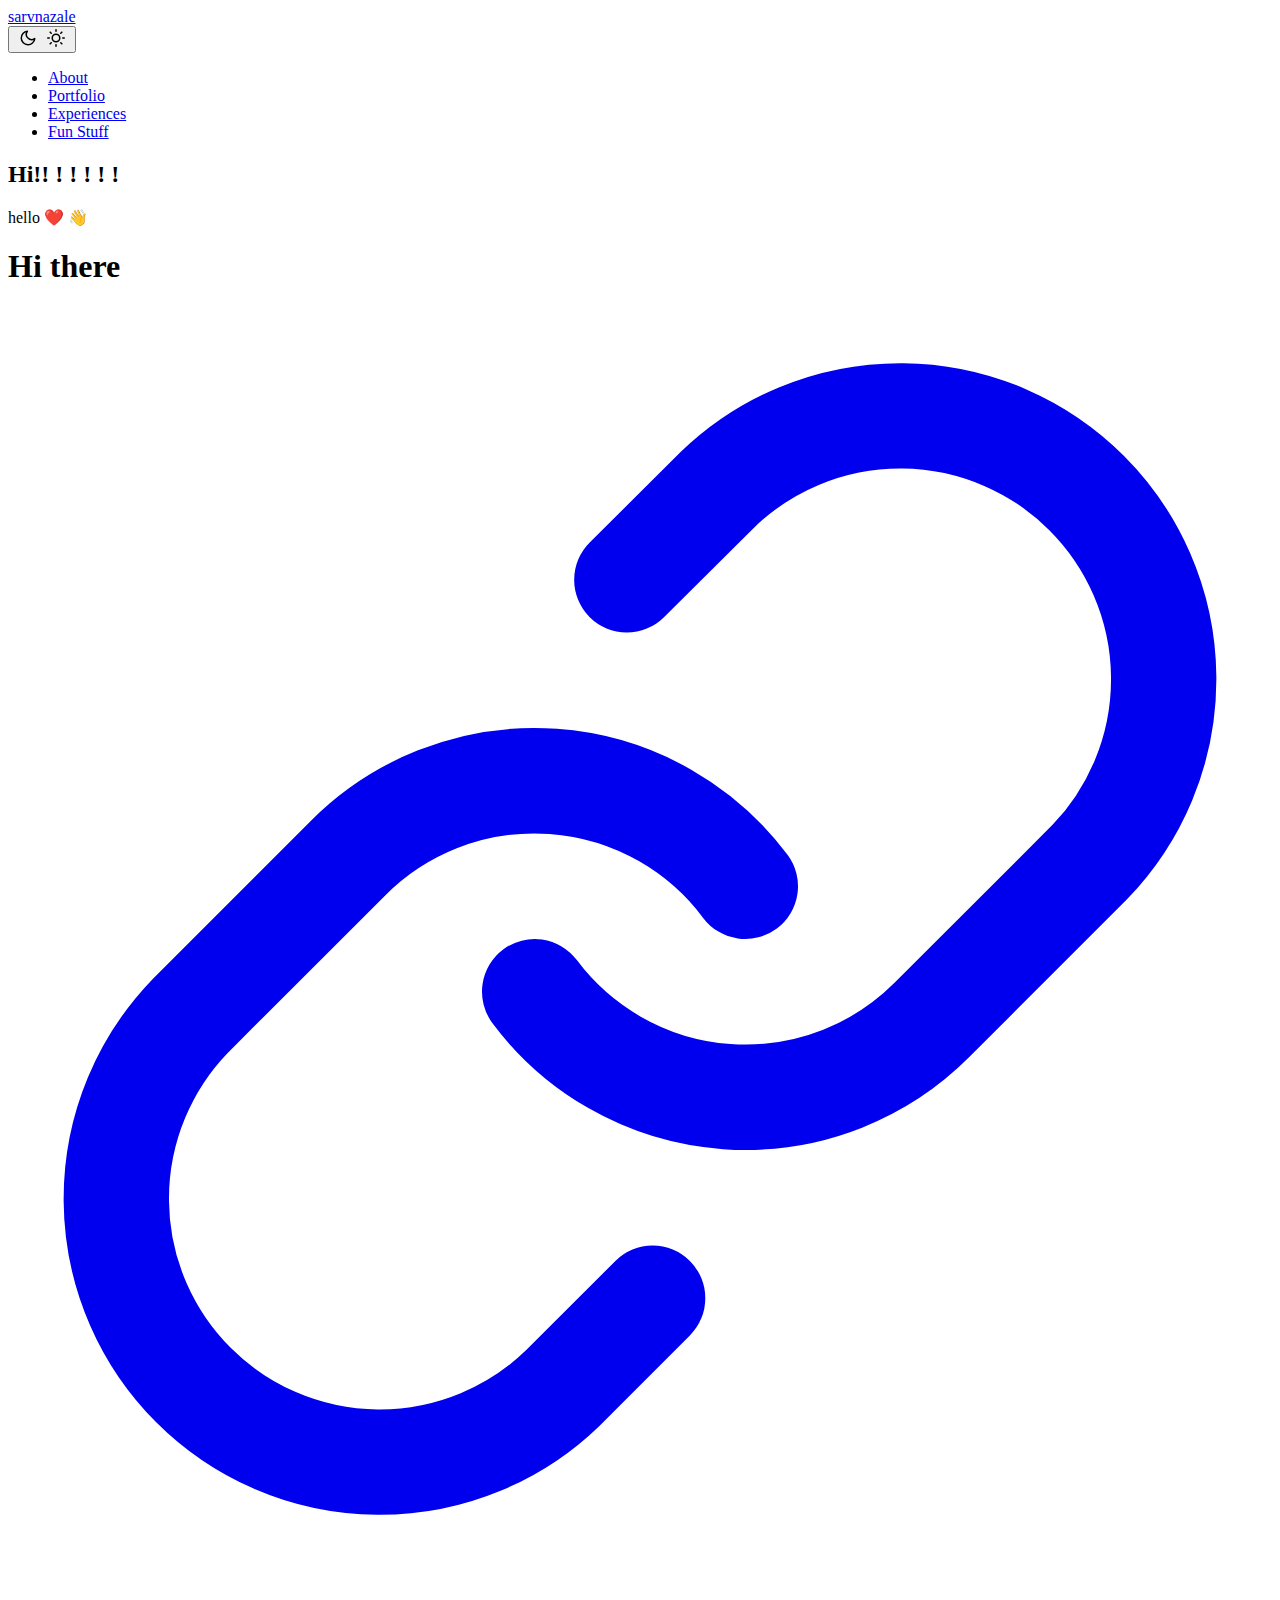
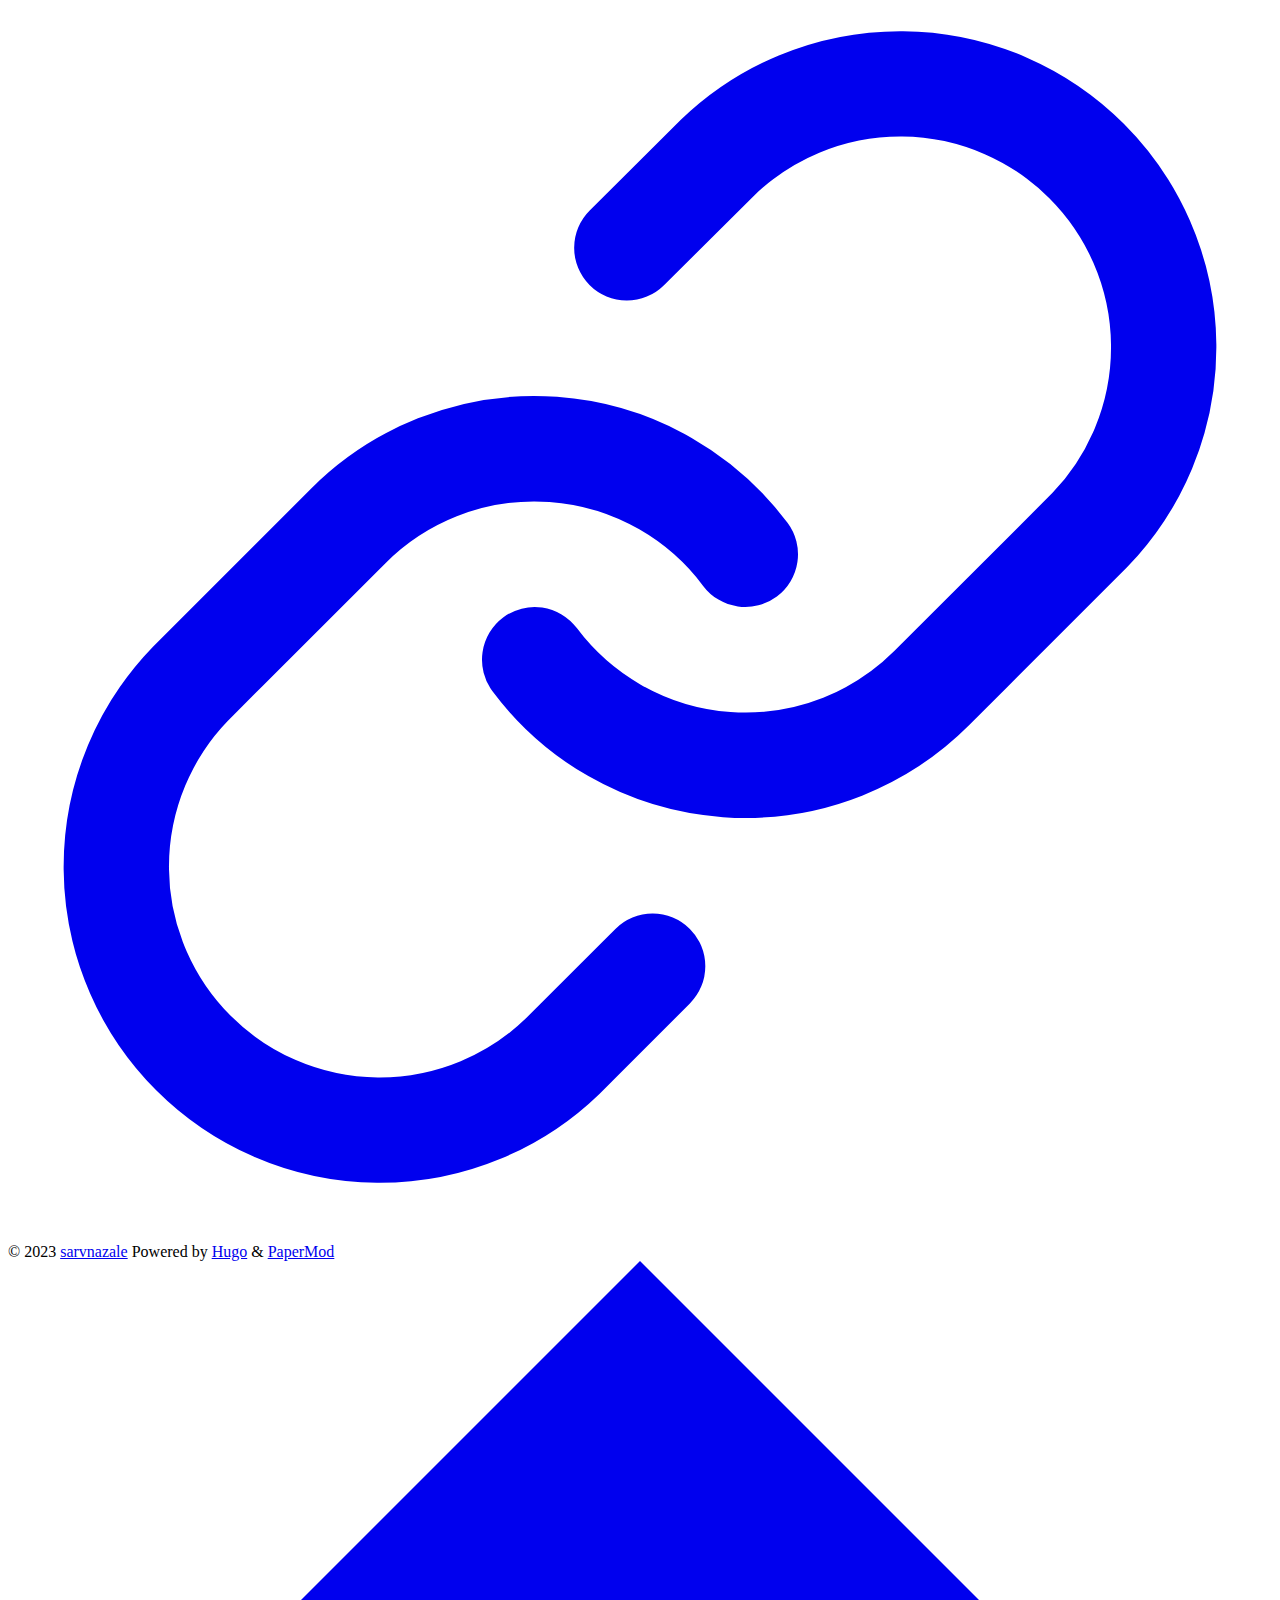
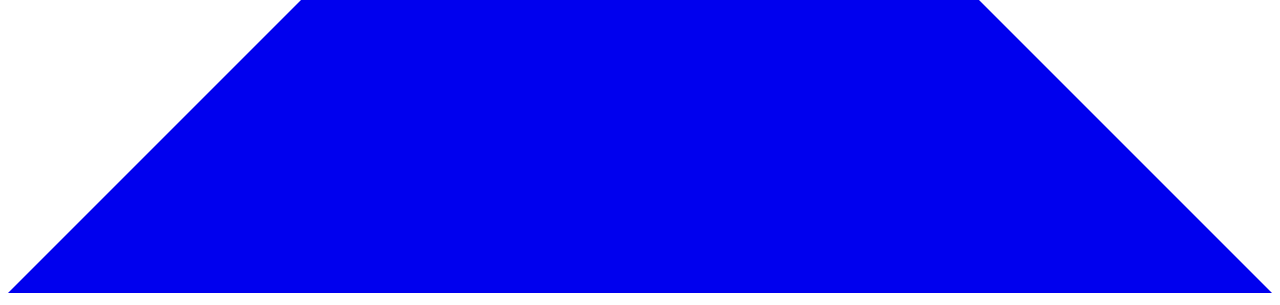
==== public/index.html @ b3d27b41 "no berry" ====
<!DOCTYPE html>
<html lang="en" dir="auto">

<head>
	<meta name="generator" content="Hugo 0.117.0"><meta charset="utf-8">
<meta http-equiv="X-UA-Compatible" content="IE=edge">
<meta name="viewport" content="width=device-width, initial-scale=1, shrink-to-fit=no">
<meta name="robots" content="index, follow">
<title>sarvnazale</title>

<meta name="description" content="">
<meta name="author" content="">
<link rel="canonical" href="https://sarvnazale.io/">
<link crossorigin="anonymous" href="/assets/css/stylesheet.5cfc680b1eeaeef9efbced92d46c2a9e876b72ee14fba85846afc4cff9e6e6f8.css" integrity="sha256-XPxoCx7q7vnvvO2S1Gwqnodrcu4U&#43;6hYRq/Ez/nm5vg=" rel="preload stylesheet" as="style">
<link rel="icon" href="https://sarvnazale.io/favicon.ico">
<link rel="icon" type="image/png" sizes="16x16" href="https://sarvnazale.io/img/favicon/favicon-16x16.png">
<link rel="icon" type="image/png" sizes="32x32" href="https://sarvnazale.io/img/favicon/favicon-32x32.png">
<link rel="apple-touch-icon" href="https://sarvnazale.io/img/favicon/apple-touch-icon.png">
<link rel="mask-icon" href="https://sarvnazale.io/safari-pinned-tab.svg">
<meta name="theme-color" content="#2e2e33">
<meta name="msapplication-TileColor" content="#2e2e33">
<link rel="alternate" type="application/rss+xml" href="https://sarvnazale.io/index.xml">
<noscript>
    <style>
        #theme-toggle,
        .top-link {
            display: none;
        }

    </style>
</noscript><meta property="og:title" content="Home Page" />
<meta property="og:description" content="" />
<meta property="og:type" content="website" />
<meta property="og:url" content="https://sarvnazale.io/" />

<meta name="twitter:card" content="summary"/>
<meta name="twitter:title" content="Home Page"/>
<meta name="twitter:description" content=""/>

<script type="application/ld+json">
{
  "@context": "https://schema.org",
  "@type": "Organization",
  "name": "sarvnazale",
  "url": "https://sarvnazale.io/",
  "description": "",
  "thumbnailUrl": "https://sarvnazale.io/favicon.ico",
  "sameAs": [
      "\u003chttps://github.com/sarvnazale\u003e", "\u003chttps://www.linkedin.com/in/sarvnaz-ale/\u003e"
  ]
}
</script>
</head>

<body class="list dark" id="top">
<script>
    if (localStorage.getItem("pref-theme") === "light") {
        document.body.classList.remove('dark')
    }

</script>

<header class="header">
    <nav class="nav">
        <div class="logo">
            <a href="https://sarvnazale.io/" accesskey="h" title="sarvnazale (Alt + H)">sarvnazale</a>
            <div class="logo-switches">
                <button id="theme-toggle" accesskey="t" title="(Alt + T)">
                    <svg id="moon" xmlns="http://www.w3.org/2000/svg" width="24" height="18" viewBox="0 0 24 24"
                        fill="none" stroke="currentColor" stroke-width="2" stroke-linecap="round"
                        stroke-linejoin="round">
                        <path d="M21 12.79A9 9 0 1 1 11.21 3 7 7 0 0 0 21 12.79z"></path>
                    </svg>
                    <svg id="sun" xmlns="http://www.w3.org/2000/svg" width="24" height="18" viewBox="0 0 24 24"
                        fill="none" stroke="currentColor" stroke-width="2" stroke-linecap="round"
                        stroke-linejoin="round">
                        <circle cx="12" cy="12" r="5"></circle>
                        <line x1="12" y1="1" x2="12" y2="3"></line>
                        <line x1="12" y1="21" x2="12" y2="23"></line>
                        <line x1="4.22" y1="4.22" x2="5.64" y2="5.64"></line>
                        <line x1="18.36" y1="18.36" x2="19.78" y2="19.78"></line>
                        <line x1="1" y1="12" x2="3" y2="12"></line>
                        <line x1="21" y1="12" x2="23" y2="12"></line>
                        <line x1="4.22" y1="19.78" x2="5.64" y2="18.36"></line>
                        <line x1="18.36" y1="5.64" x2="19.78" y2="4.22"></line>
                    </svg>
                </button>
            </div>
        </div>
        <ul id="menu">
            <li>
                <a href="https://sarvnazale.io/about" title="About">
                    <span>About</span>
                </a>
            </li>
            <li>
                <a href="https://sarvnazale.io/portfolio" title="Portfolio">
                    <span>Portfolio</span>
                </a>
            </li>
            <li>
                <a href="https://sarvnazale.io/experiences" title="Experiences">
                    <span>Experiences</span>
                </a>
            </li>
            <li>
                <a href="https://sarvnazale.io/fun_stuff" title="Fun Stuff">
                    <span>Fun Stuff</span>
                </a>
            </li>
        </ul>
    </nav>
</header>
<main class="main"> 
<div class="post-content"><h2 id="hi-----">Hi!! ! ! ! ! !<a hidden class="anchor" aria-hidden="true" href="#hi-----">#</a></h2>
<p>hello ❤️ 👋</p>


</div>
<article class="first-entry home-info">
    <header class="entry-header">
        <h1>Hi there</h1>
    </header>
    <div class="entry-content">
        
    </div>
    <footer class="entry-footer">
        <div class="social-icons">
    <a href="%3chttps://github.com/sarvnazale%3e" target="_blank" rel="noopener noreferrer me" title="&lt;Github&gt;">
        <svg xmlns="http://www.w3.org/2000/svg" viewBox="0 0 24 24" fill="none" stroke="currentColor" stroke-width="2"
    stroke-linecap="round" stroke-linejoin="round">
    <path d="M10 13a5 5 0 0 0 7.54.54l3-3a5 5 0 0 0-7.07-7.07l-1.72 1.71"></path>
    <path d="M14 11a5 5 0 0 0-7.54-.54l-3 3a5 5 0 0 0 7.07 7.07l1.71-1.71"></path>
</svg>
    </a>
    <a href="%3chttps://www.linkedin.com/in/sarvnaz-ale/%3e" target="_blank" rel="noopener noreferrer me" title="&lt;LinkedIn&gt;">
        <svg xmlns="http://www.w3.org/2000/svg" viewBox="0 0 24 24" fill="none" stroke="currentColor" stroke-width="2"
    stroke-linecap="round" stroke-linejoin="round">
    <path d="M10 13a5 5 0 0 0 7.54.54l3-3a5 5 0 0 0-7.07-7.07l-1.72 1.71"></path>
    <path d="M14 11a5 5 0 0 0-7.54-.54l-3 3a5 5 0 0 0 7.07 7.07l1.71-1.71"></path>
</svg>
    </a>
</div>

    </footer>
</article>
    </main>
    
<footer class="footer">
    <span>&copy; 2023 <a href="https://sarvnazale.io/">sarvnazale</a></span>
    <span>
        Powered by
        <a href="https://gohugo.io/" rel="noopener noreferrer" target="_blank">Hugo</a> &
        <a href="https://github.com/adityatelange/hugo-PaperMod/" rel="noopener" target="_blank">PaperMod</a>
    </span>
</footer>
<a href="#top" aria-label="go to top" title="Go to Top (Alt + G)" class="top-link" id="top-link" accesskey="g">
    <svg xmlns="http://www.w3.org/2000/svg" viewBox="0 0 12 6" fill="currentColor">
        <path d="M12 6H0l6-6z" />
    </svg>
</a>

<script>
    let menu = document.getElementById('menu')
    if (menu) {
        menu.scrollLeft = localStorage.getItem("menu-scroll-position");
        menu.onscroll = function () {
            localStorage.setItem("menu-scroll-position", menu.scrollLeft);
        }
    }

    document.querySelectorAll('a[href^="#"]').forEach(anchor => {
        anchor.addEventListener("click", function (e) {
            e.preventDefault();
            var id = this.getAttribute("href").substr(1);
            if (!window.matchMedia('(prefers-reduced-motion: reduce)').matches) {
                document.querySelector(`[id='${decodeURIComponent(id)}']`).scrollIntoView({
                    behavior: "smooth"
                });
            } else {
                document.querySelector(`[id='${decodeURIComponent(id)}']`).scrollIntoView();
            }
            if (id === "top") {
                history.replaceState(null, null, " ");
            } else {
                history.pushState(null, null, `#${id}`);
            }
        });
    });

</script>
<script>
    var mybutton = document.getElementById("top-link");
    window.onscroll = function () {
        if (document.body.scrollTop > 800 || document.documentElement.scrollTop > 800) {
            mybutton.style.visibility = "visible";
            mybutton.style.opacity = "1";
        } else {
            mybutton.style.visibility = "hidden";
            mybutton.style.opacity = "0";
        }
    };

</script>
<script>
    document.getElementById("theme-toggle").addEventListener("click", () => {
        if (document.body.className.includes("dark")) {
            document.body.classList.remove('dark');
            localStorage.setItem("pref-theme", 'light');
        } else {
            document.body.classList.add('dark');
            localStorage.setItem("pref-theme", 'dark');
        }
    })

</script>
</body>

</html>
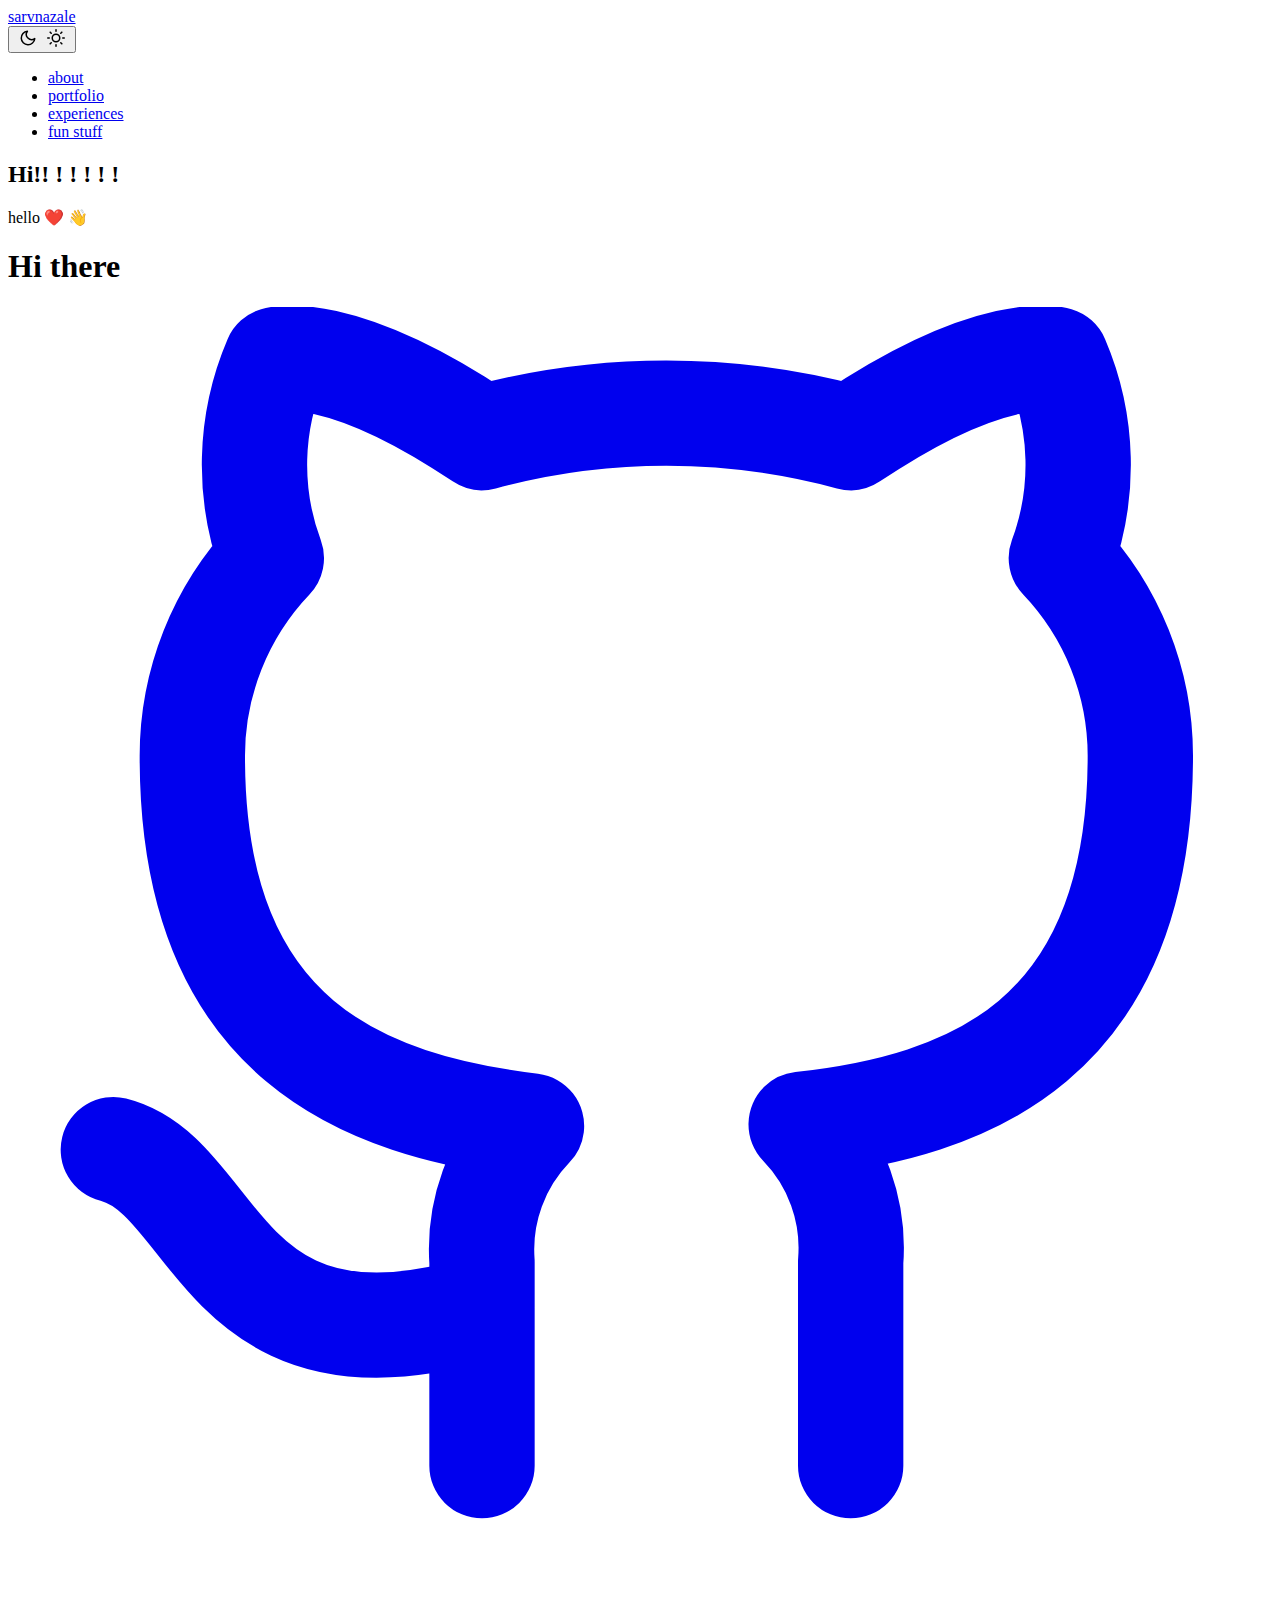
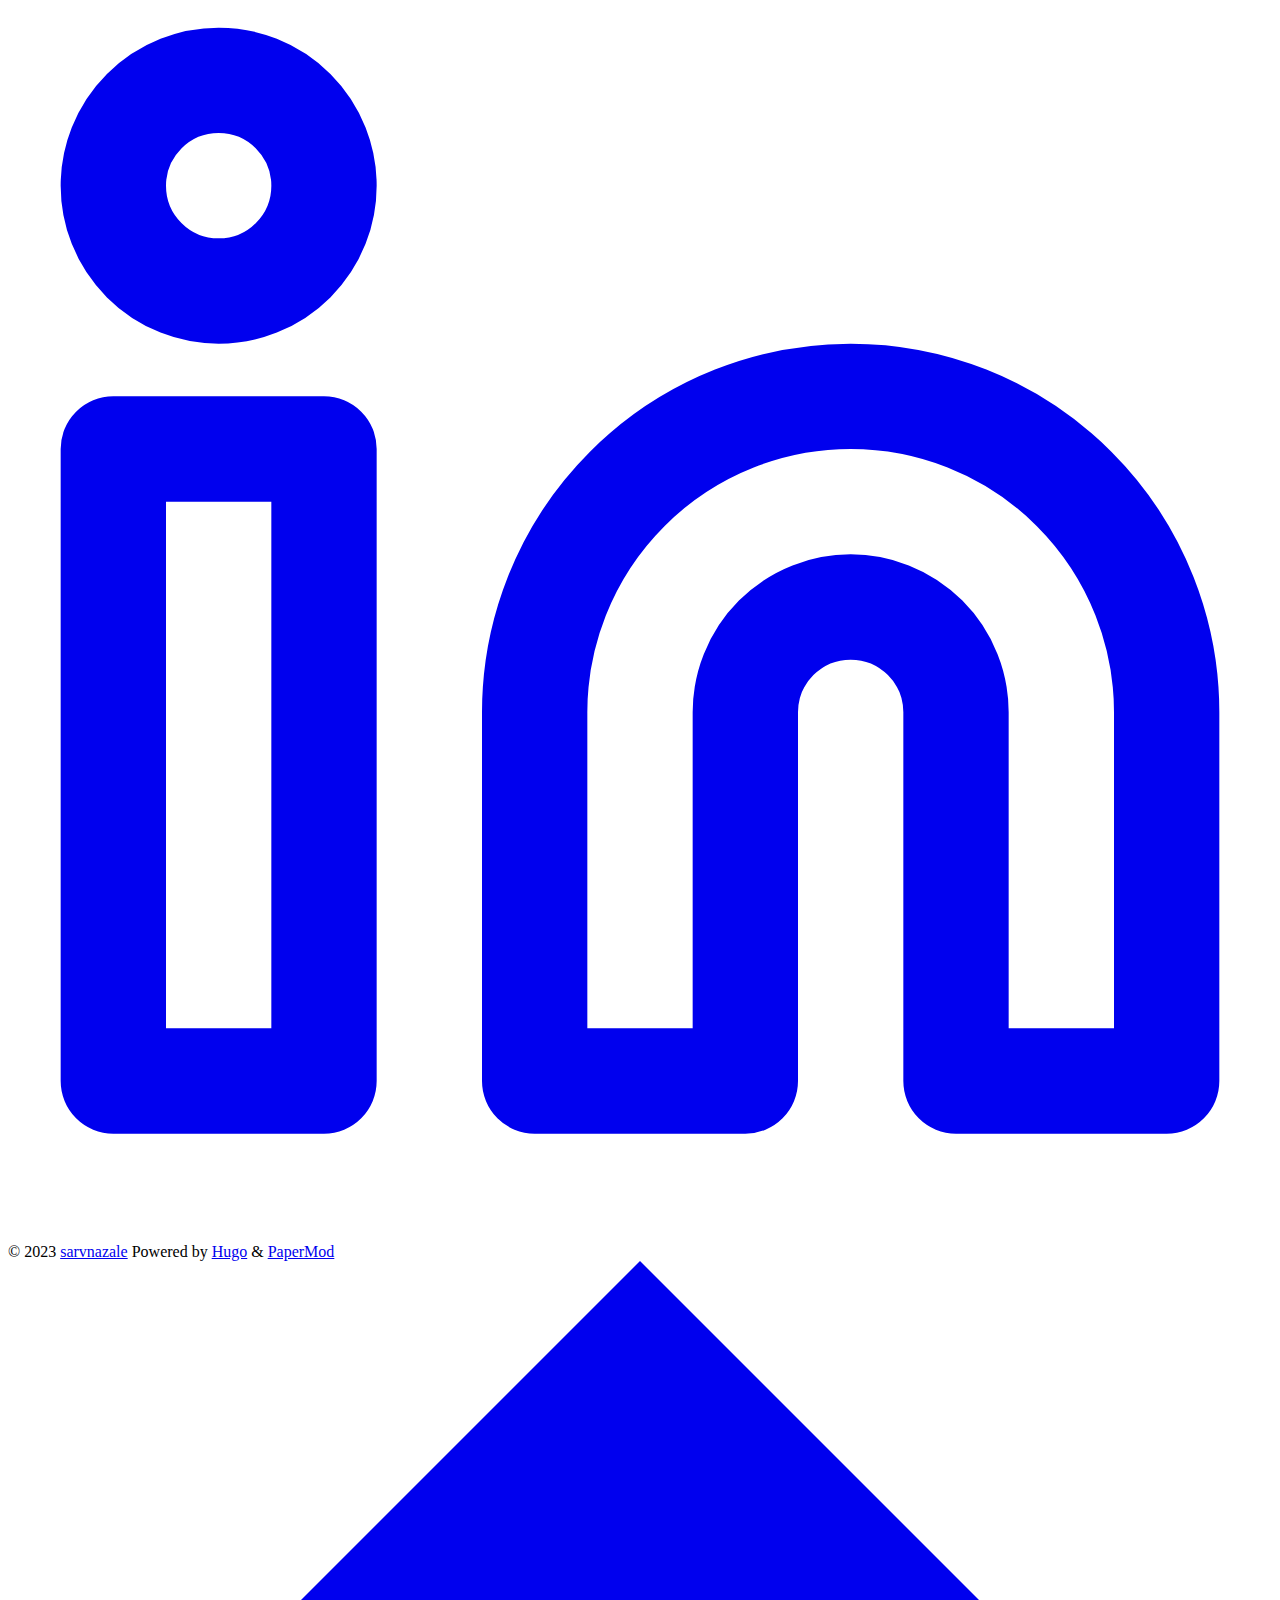
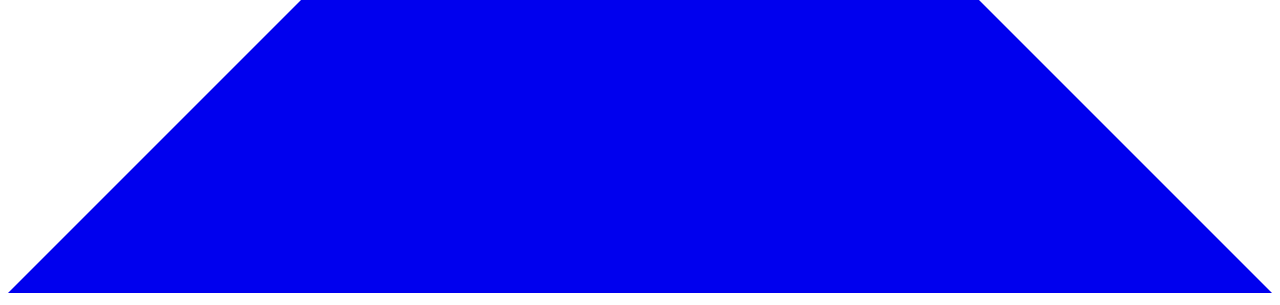
==== commit cd9f5e27: "fixed some links, home page" ====
--- a/public/index.html
+++ b/public/index.html
@@ -10,16 +10,16 @@
 
 <meta name="description" content="">
 <meta name="author" content="">
-<link rel="canonical" href="https://sarvnazale.io/">
+<link rel="canonical" href="https://sarvnazale.com/">
 <link crossorigin="anonymous" href="/assets/css/stylesheet.5cfc680b1eeaeef9efbced92d46c2a9e876b72ee14fba85846afc4cff9e6e6f8.css" integrity="sha256-XPxoCx7q7vnvvO2S1Gwqnodrcu4U&#43;6hYRq/Ez/nm5vg=" rel="preload stylesheet" as="style">
-<link rel="icon" href="https://sarvnazale.io/favicon.ico">
-<link rel="icon" type="image/png" sizes="16x16" href="https://sarvnazale.io/img/favicon/favicon-16x16.png">
-<link rel="icon" type="image/png" sizes="32x32" href="https://sarvnazale.io/img/favicon/favicon-32x32.png">
-<link rel="apple-touch-icon" href="https://sarvnazale.io/img/favicon/apple-touch-icon.png">
-<link rel="mask-icon" href="https://sarvnazale.io/safari-pinned-tab.svg">
+<link rel="icon" href="https://sarvnazale.com/img/favicon/favicon.ico">
+<link rel="icon" type="image/png" sizes="16x16" href="https://sarvnazale.com/img/favicon/favicon-16x16.png">
+<link rel="icon" type="image/png" sizes="32x32" href="https://sarvnazale.com/img/favicon/favicon-32x32.png">
+<link rel="apple-touch-icon" href="https://sarvnazale.com/img/favicon/apple-touch-icon.png">
+<link rel="mask-icon" href="https://sarvnazale.com/safari-pinned-tab.svg">
 <meta name="theme-color" content="#2e2e33">
 <meta name="msapplication-TileColor" content="#2e2e33">
-<link rel="alternate" type="application/rss+xml" href="https://sarvnazale.io/index.xml">
+<link rel="alternate" type="application/rss+xml" href="https://sarvnazale.com/index.xml">
 <noscript>
     <style>
         #theme-toggle,
@@ -31,7 +31,7 @@
 </noscript><meta property="og:title" content="Home Page" />
 <meta property="og:description" content="" />
 <meta property="og:type" content="website" />
-<meta property="og:url" content="https://sarvnazale.io/" />
+<meta property="og:url" content="https://sarvnazale.com/" />
 
 <meta name="twitter:card" content="summary"/>
 <meta name="twitter:title" content="Home Page"/>
@@ -42,9 +42,9 @@
   "@context": "https://schema.org",
   "@type": "Organization",
   "name": "sarvnazale",
-  "url": "https://sarvnazale.io/",
+  "url": "https://sarvnazale.com/",
   "description": "",
-  "thumbnailUrl": "https://sarvnazale.io/favicon.ico",
+  "thumbnailUrl": "https://sarvnazale.com/img/favicon/favicon.ico",
   "sameAs": [
       "\u003chttps://github.com/sarvnazale\u003e", "\u003chttps://www.linkedin.com/in/sarvnaz-ale/\u003e"
   ]
@@ -63,7 +63,7 @@
 <header class="header">
     <nav class="nav">
         <div class="logo">
-            <a href="https://sarvnazale.io/" accesskey="h" title="sarvnazale (Alt + H)">sarvnazale</a>
+            <a href="https://sarvnazale.com/" accesskey="h" title="sarvnazale (Alt + H)">sarvnazale</a>
             <div class="logo-switches">
                 <button id="theme-toggle" accesskey="t" title="(Alt + T)">
                     <svg id="moon" xmlns="http://www.w3.org/2000/svg" width="24" height="18" viewBox="0 0 24 24"
@@ -89,23 +89,23 @@
         </div>
         <ul id="menu">
             <li>
-                <a href="https://sarvnazale.io/about" title="About">
-                    <span>About</span>
-                </a>
-            </li>
-            <li>
-                <a href="https://sarvnazale.io/portfolio" title="Portfolio">
-                    <span>Portfolio</span>
-                </a>
-            </li>
-            <li>
-                <a href="https://sarvnazale.io/experiences" title="Experiences">
-                    <span>Experiences</span>
-                </a>
-            </li>
-            <li>
-                <a href="https://sarvnazale.io/fun_stuff" title="Fun Stuff">
-                    <span>Fun Stuff</span>
+                <a href="https://sarvnazale.com/about" title="about">
+                    <span>about</span>
+                </a>
+            </li>
+            <li>
+                <a href="https://sarvnazale.com/portfolio" title="portfolio">
+                    <span>portfolio</span>
+                </a>
+            </li>
+            <li>
+                <a href="https://sarvnazale.com/experiences" title="experiences">
+                    <span>experiences</span>
+                </a>
+            </li>
+            <li>
+                <a href="https://sarvnazale.com/fun_stuff" title="fun stuff">
+                    <span>fun stuff</span>
                 </a>
             </li>
         </ul>
@@ -126,18 +126,20 @@
     </div>
     <footer class="entry-footer">
         <div class="social-icons">
-    <a href="%3chttps://github.com/sarvnazale%3e" target="_blank" rel="noopener noreferrer me" title="&lt;Github&gt;">
+    <a href="%3chttps://github.com/sarvnazale%3e" target="_blank" rel="noopener noreferrer me" title="Github">
         <svg xmlns="http://www.w3.org/2000/svg" viewBox="0 0 24 24" fill="none" stroke="currentColor" stroke-width="2"
     stroke-linecap="round" stroke-linejoin="round">
-    <path d="M10 13a5 5 0 0 0 7.54.54l3-3a5 5 0 0 0-7.07-7.07l-1.72 1.71"></path>
-    <path d="M14 11a5 5 0 0 0-7.54-.54l-3 3a5 5 0 0 0 7.07 7.07l1.71-1.71"></path>
+    <path
+        d="M9 19c-5 1.5-5-2.5-7-3m14 6v-3.87a3.37 3.37 0 0 0-.94-2.61c3.14-.35 6.44-1.54 6.44-7A5.44 5.44 0 0 0 20 4.77 5.07 5.07 0 0 0 19.91 1S18.73.65 16 2.48a13.38 13.38 0 0 0-7 0C6.27.65 5.09 1 5.09 1A5.07 5.07 0 0 0 5 4.77a5.44 5.44 0 0 0-1.5 3.78c0 5.42 3.3 6.61 6.44 7A3.37 3.37 0 0 0 9 18.13V22">
+    </path>
 </svg>
     </a>
-    <a href="%3chttps://www.linkedin.com/in/sarvnaz-ale/%3e" target="_blank" rel="noopener noreferrer me" title="&lt;LinkedIn&gt;">
+    <a href="%3chttps://www.linkedin.com/in/sarvnaz-ale/%3e" target="_blank" rel="noopener noreferrer me" title="LinkedIn">
         <svg xmlns="http://www.w3.org/2000/svg" viewBox="0 0 24 24" fill="none" stroke="currentColor" stroke-width="2"
     stroke-linecap="round" stroke-linejoin="round">
-    <path d="M10 13a5 5 0 0 0 7.54.54l3-3a5 5 0 0 0-7.07-7.07l-1.72 1.71"></path>
-    <path d="M14 11a5 5 0 0 0-7.54-.54l-3 3a5 5 0 0 0 7.07 7.07l1.71-1.71"></path>
+    <path d="M16 8a6 6 0 0 1 6 6v7h-4v-7a2 2 0 0 0-2-2 2 2 0 0 0-2 2v7h-4v-7a6 6 0 0 1 6-6z"></path>
+    <rect x="2" y="9" width="4" height="12"></rect>
+    <circle cx="4" cy="4" r="2"></circle>
 </svg>
     </a>
 </div>
@@ -147,7 +149,7 @@
     </main>
     
 <footer class="footer">
-    <span>&copy; 2023 <a href="https://sarvnazale.io/">sarvnazale</a></span>
+    <span>&copy; 2023 <a href="https://sarvnazale.com/">sarvnazale</a></span>
     <span>
         Powered by
         <a href="https://gohugo.io/" rel="noopener noreferrer" target="_blank">Hugo</a> &
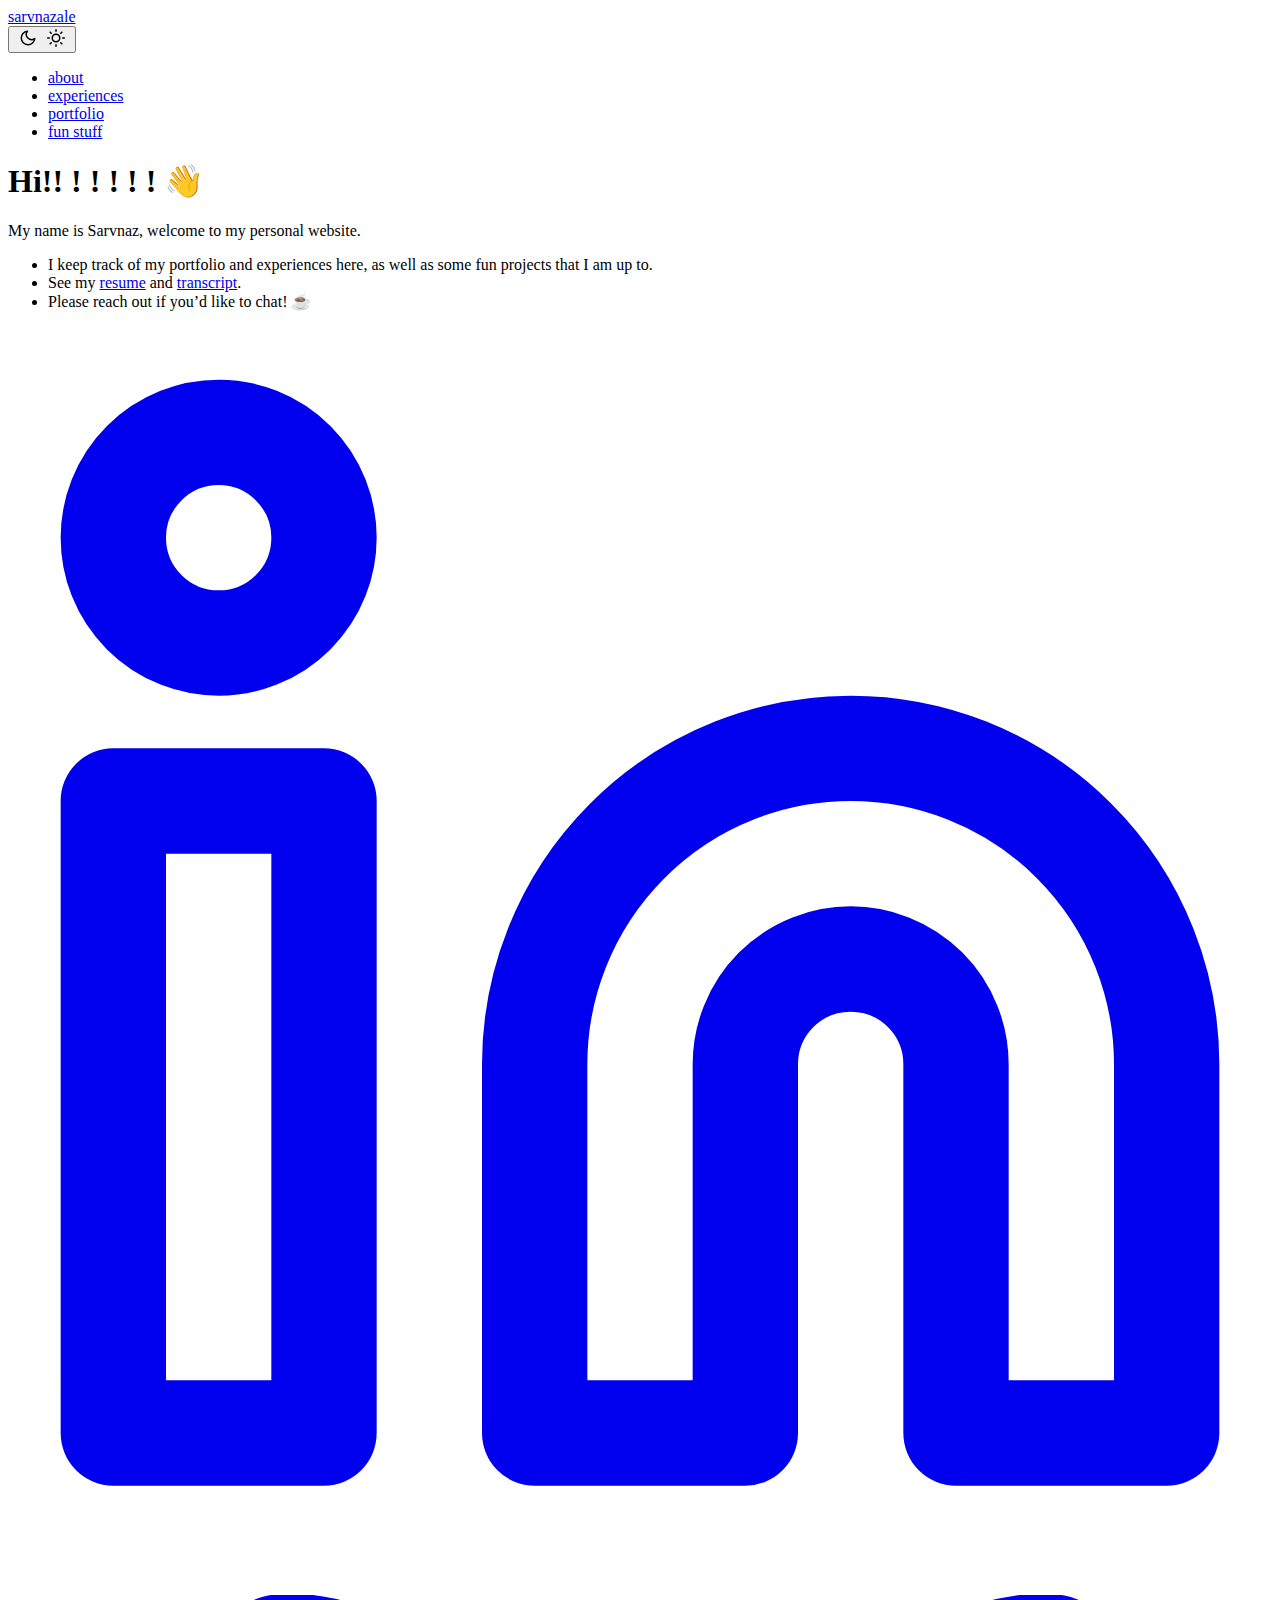
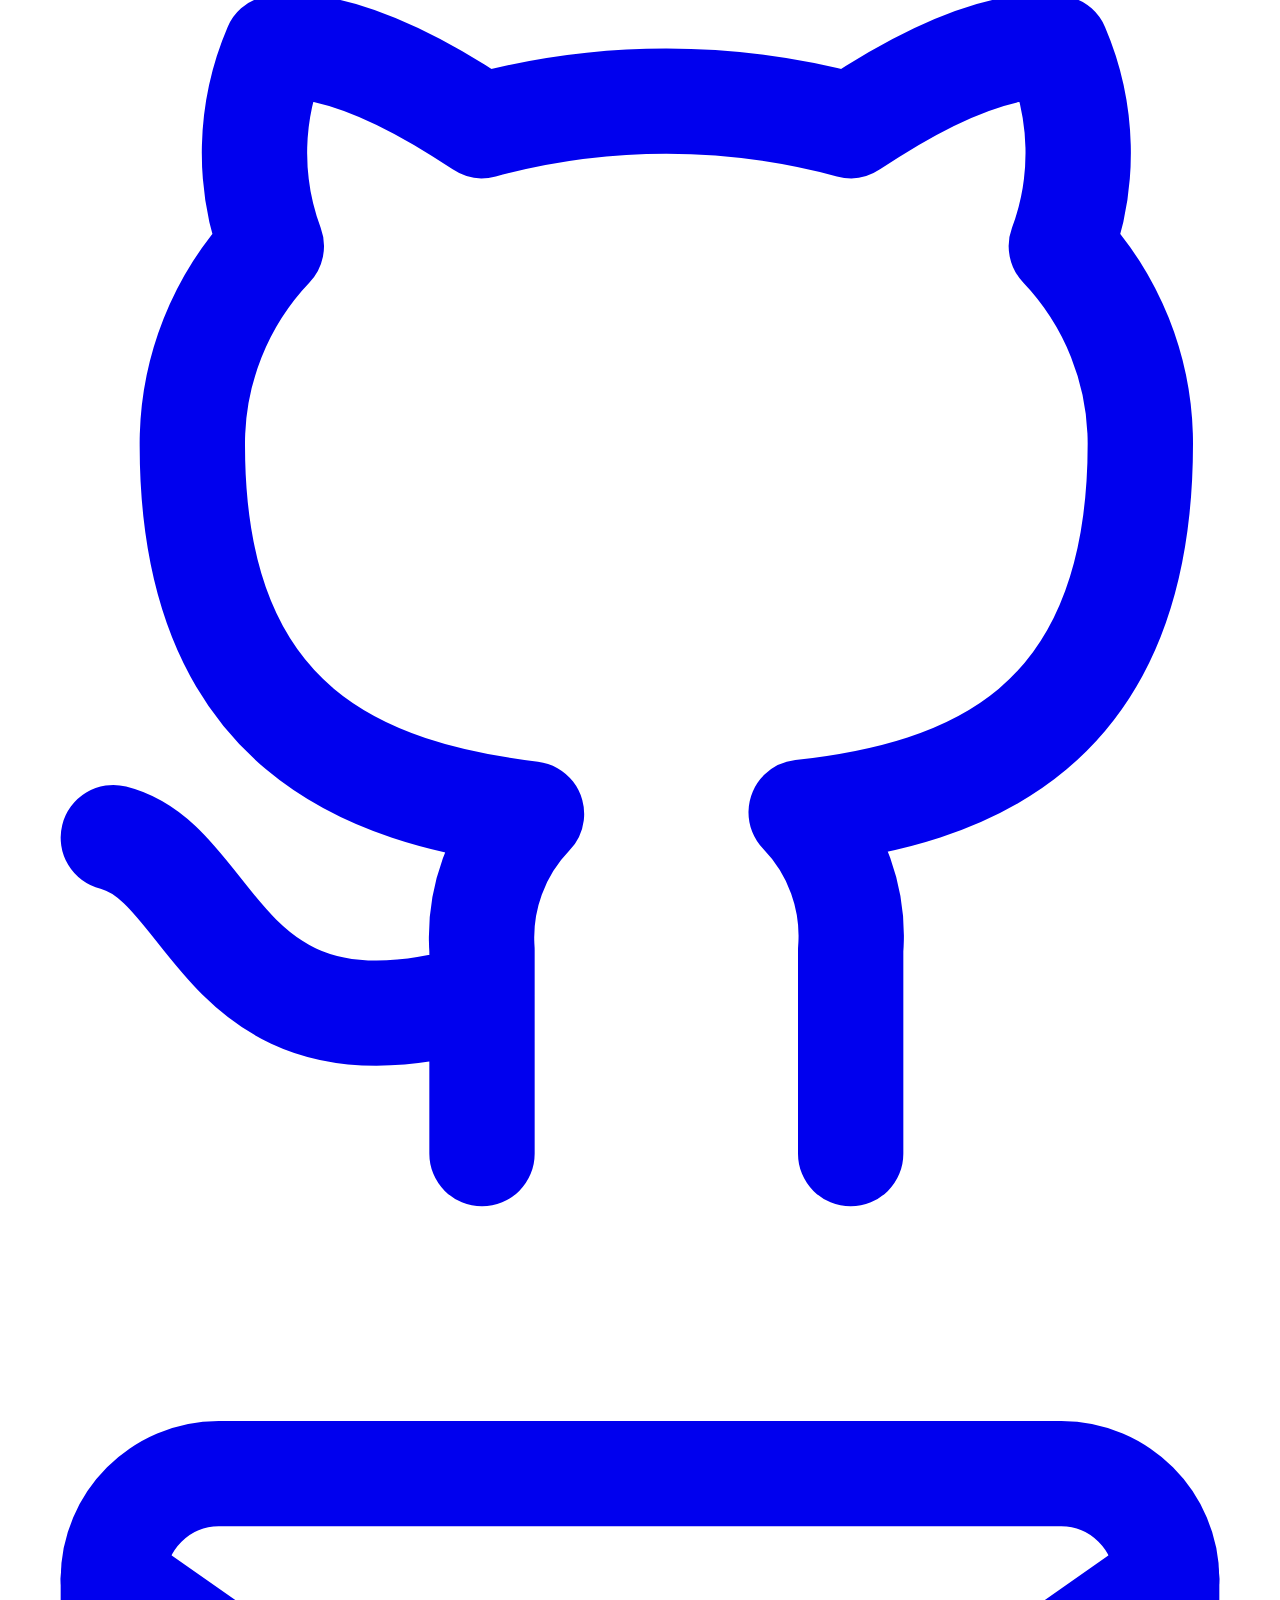
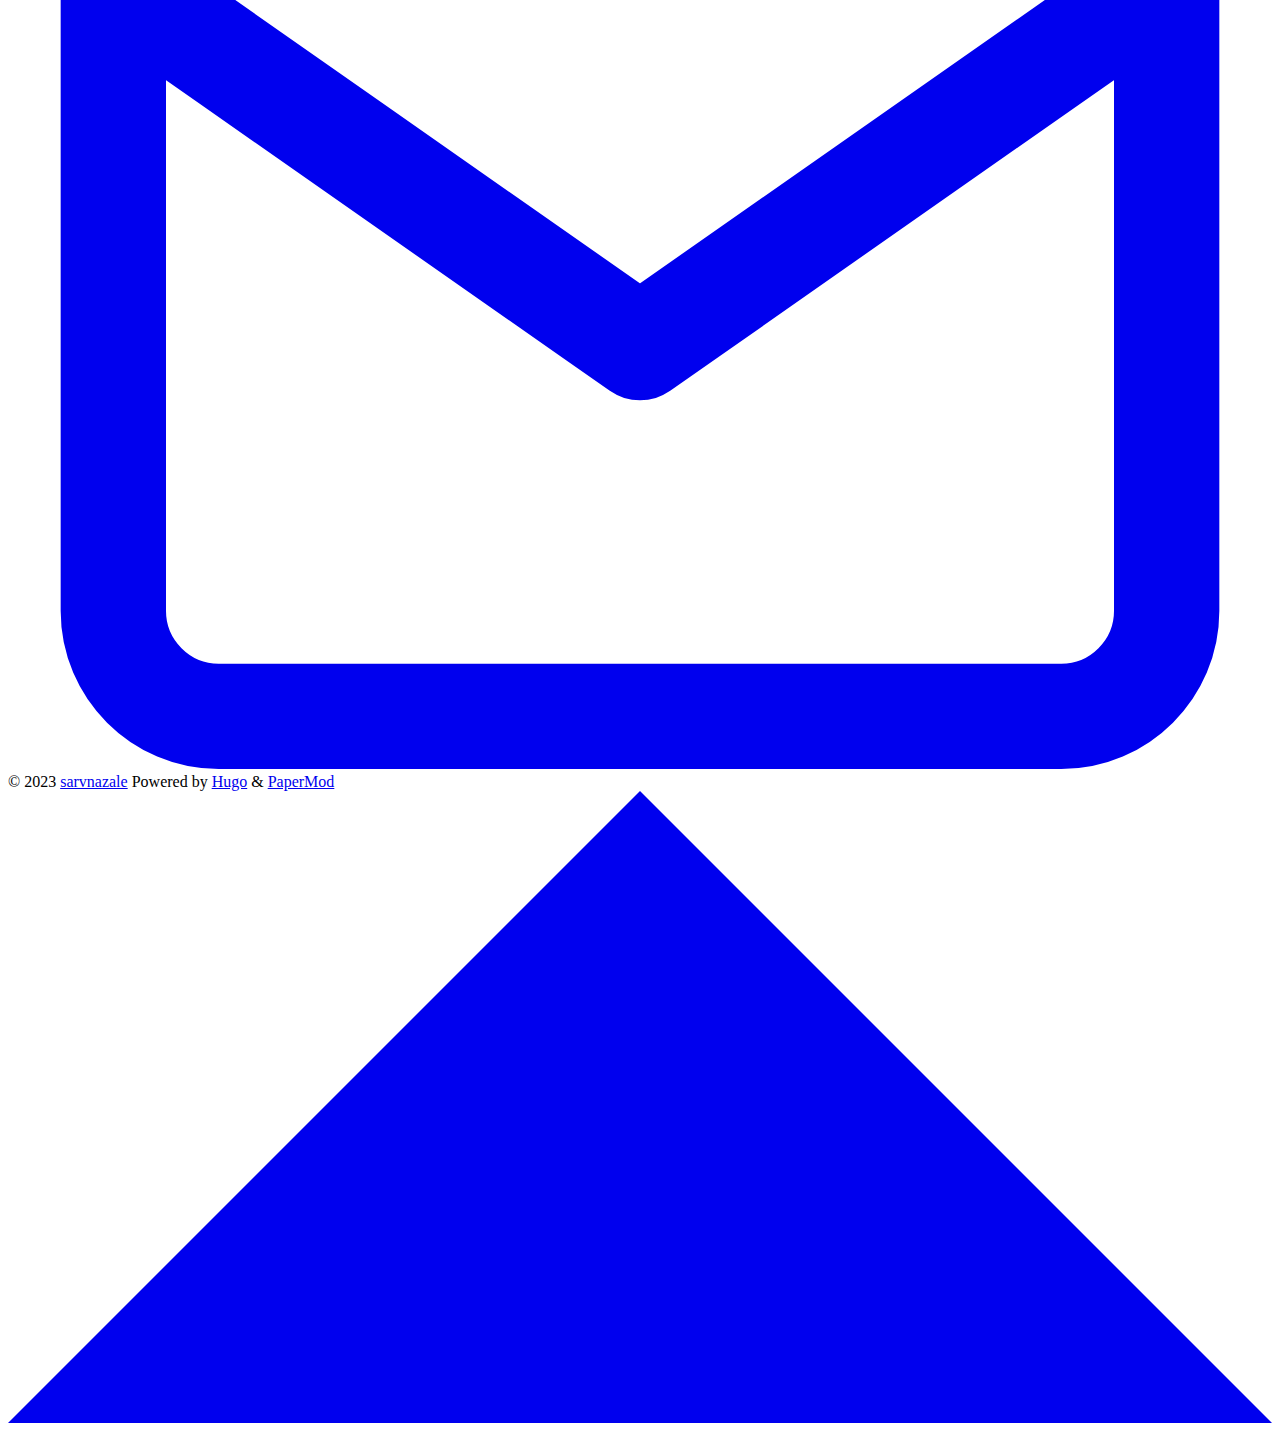
==== commit 0b438252: "NO CARD" ====
--- a/public/index.html
+++ b/public/index.html
@@ -11,7 +11,7 @@
 <meta name="description" content="">
 <meta name="author" content="">
 <link rel="canonical" href="https://sarvnazale.com/">
-<link crossorigin="anonymous" href="/assets/css/stylesheet.5cfc680b1eeaeef9efbced92d46c2a9e876b72ee14fba85846afc4cff9e6e6f8.css" integrity="sha256-XPxoCx7q7vnvvO2S1Gwqnodrcu4U&#43;6hYRq/Ez/nm5vg=" rel="preload stylesheet" as="style">
+<link crossorigin="anonymous" href="/assets/css/stylesheet.a086c774ecfd654be9bddc5bc47deb91817c1d248d7d1c698991a0ee6bd30ef9.css" integrity="sha256-oIbHdOz9ZUvpvdxbxH3rkYF8HSSNfRxpiZGg7mvTDvk=" rel="preload stylesheet" as="style">
 <link rel="icon" href="https://sarvnazale.com/img/favicon/favicon.ico">
 <link rel="icon" type="image/png" sizes="16x16" href="https://sarvnazale.com/img/favicon/favicon-16x16.png">
 <link rel="icon" type="image/png" sizes="32x32" href="https://sarvnazale.com/img/favicon/favicon-32x32.png">
@@ -28,13 +28,13 @@
         }
 
     </style>
-</noscript><meta property="og:title" content="Home Page" />
+</noscript><meta property="og:title" content="sarvnazale" />
 <meta property="og:description" content="" />
 <meta property="og:type" content="website" />
 <meta property="og:url" content="https://sarvnazale.com/" />
 
 <meta name="twitter:card" content="summary"/>
-<meta name="twitter:title" content="Home Page"/>
+<meta name="twitter:title" content="sarvnazale"/>
 <meta name="twitter:description" content=""/>
 
 <script type="application/ld+json">
@@ -46,7 +46,7 @@
   "description": "",
   "thumbnailUrl": "https://sarvnazale.com/img/favicon/favicon.ico",
   "sameAs": [
-      "\u003chttps://github.com/sarvnazale\u003e", "\u003chttps://www.linkedin.com/in/sarvnaz-ale/\u003e"
+      "https://www.linkedin.com/in/sarvnaz-ale/", "https://github.com/sarvnazale", "mailto:hello@sarvnazale.com"
   ]
 }
 </script>
@@ -94,13 +94,13 @@
                 </a>
             </li>
             <li>
+                <a href="https://sarvnazale.com/experiences" title="experiences">
+                    <span>experiences</span>
+                </a>
+            </li>
+            <li>
                 <a href="https://sarvnazale.com/portfolio" title="portfolio">
                     <span>portfolio</span>
-                </a>
-            </li>
-            <li>
-                <a href="https://sarvnazale.com/experiences" title="experiences">
-                    <span>experiences</span>
                 </a>
             </li>
             <li>
@@ -112,21 +112,30 @@
     </nav>
 </header>
 <main class="main"> 
-<div class="post-content"><h2 id="hi-----">Hi!! ! ! ! ! !<a hidden class="anchor" aria-hidden="true" href="#hi-----">#</a></h2>
-<p>hello ❤️ 👋</p>
-
-
-</div>
 <article class="first-entry home-info">
     <header class="entry-header">
-        <h1>Hi there</h1>
+        <h1>Hi!! ! ! ! ! ! 👋</h1>
     </header>
     <div class="entry-content">
-        
+        <p>My name is Sarvnaz, welcome to my personal website.</p>
+<ul>
+<li>I keep track of my portfolio and experiences here, as well as some fun projects that I am up to.</li>
+<li>See my <a href="/pdfs/resume.pdf">resume</a> and <a href="/pdfs/Academic_History.pdf">transcript</a>.</li>
+<li>Please reach out if you&rsquo;d like to chat! ☕</li>
+</ul>
+
     </div>
     <footer class="entry-footer">
         <div class="social-icons">
-    <a href="%3chttps://github.com/sarvnazale%3e" target="_blank" rel="noopener noreferrer me" title="Github">
+    <a href="https://www.linkedin.com/in/sarvnaz-ale/" target="_blank" rel="noopener noreferrer me" title="LinkedIn">
+        <svg xmlns="http://www.w3.org/2000/svg" viewBox="0 0 24 24" fill="none" stroke="currentColor" stroke-width="2"
+    stroke-linecap="round" stroke-linejoin="round">
+    <path d="M16 8a6 6 0 0 1 6 6v7h-4v-7a2 2 0 0 0-2-2 2 2 0 0 0-2 2v7h-4v-7a6 6 0 0 1 6-6z"></path>
+    <rect x="2" y="9" width="4" height="12"></rect>
+    <circle cx="4" cy="4" r="2"></circle>
+</svg>
+    </a>
+    <a href="https://github.com/sarvnazale" target="_blank" rel="noopener noreferrer me" title="Github">
         <svg xmlns="http://www.w3.org/2000/svg" viewBox="0 0 24 24" fill="none" stroke="currentColor" stroke-width="2"
     stroke-linecap="round" stroke-linejoin="round">
     <path
@@ -134,12 +143,11 @@
     </path>
 </svg>
     </a>
-    <a href="%3chttps://www.linkedin.com/in/sarvnaz-ale/%3e" target="_blank" rel="noopener noreferrer me" title="LinkedIn">
-        <svg xmlns="http://www.w3.org/2000/svg" viewBox="0 0 24 24" fill="none" stroke="currentColor" stroke-width="2"
+    <a href="mailto:hello@sarvnazale.com" target="_blank" rel="noopener noreferrer me" title="Email">
+        <svg xmlns="http://www.w3.org/2000/svg" viewBox="0 0 24 21" fill="none" stroke="currentColor" stroke-width="2"
     stroke-linecap="round" stroke-linejoin="round">
-    <path d="M16 8a6 6 0 0 1 6 6v7h-4v-7a2 2 0 0 0-2-2 2 2 0 0 0-2 2v7h-4v-7a6 6 0 0 1 6-6z"></path>
-    <rect x="2" y="9" width="4" height="12"></rect>
-    <circle cx="4" cy="4" r="2"></circle>
+    <path d="M4 4h16c1.1 0 2 .9 2 2v12c0 1.1-.9 2-2 2H4c-1.1 0-2-.9-2-2V6c0-1.1.9-2 2-2z"></path>
+    <polyline points="22,6 12,13 2,6"></polyline>
 </svg>
     </a>
 </div>
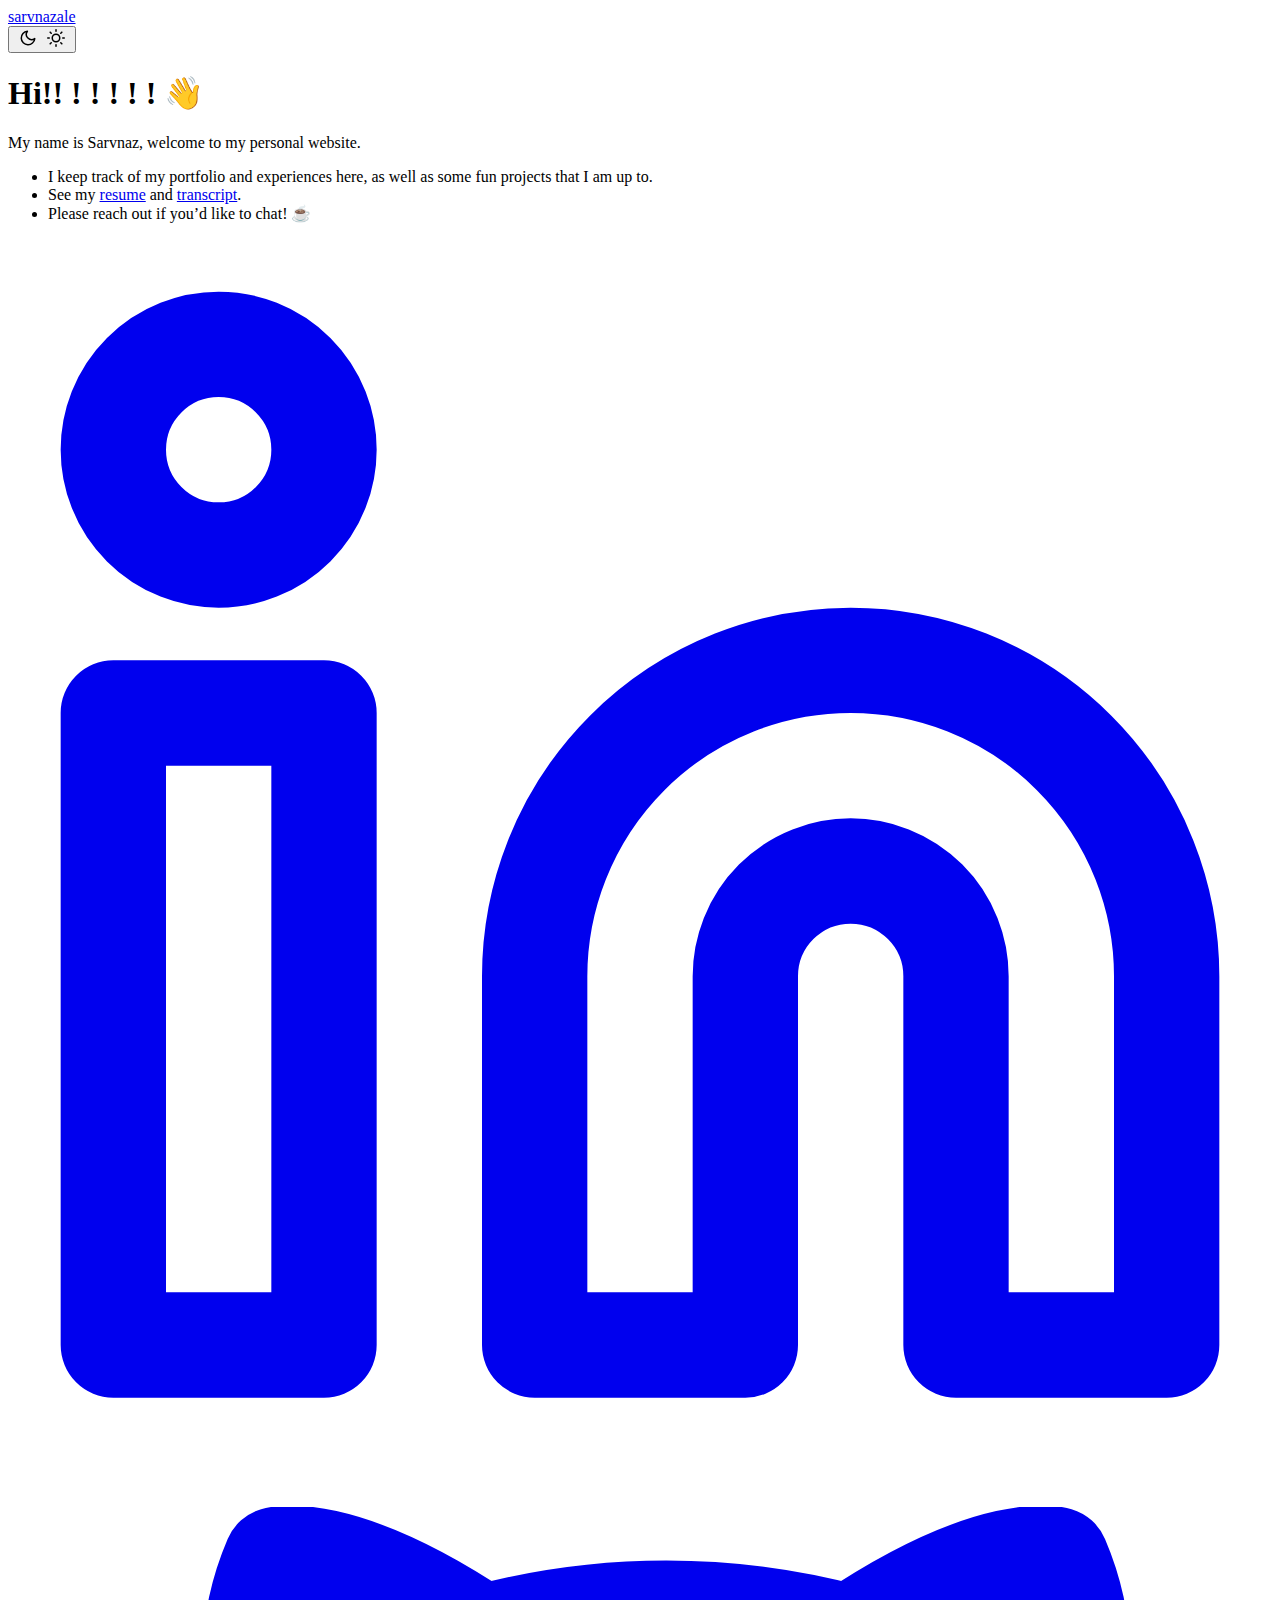
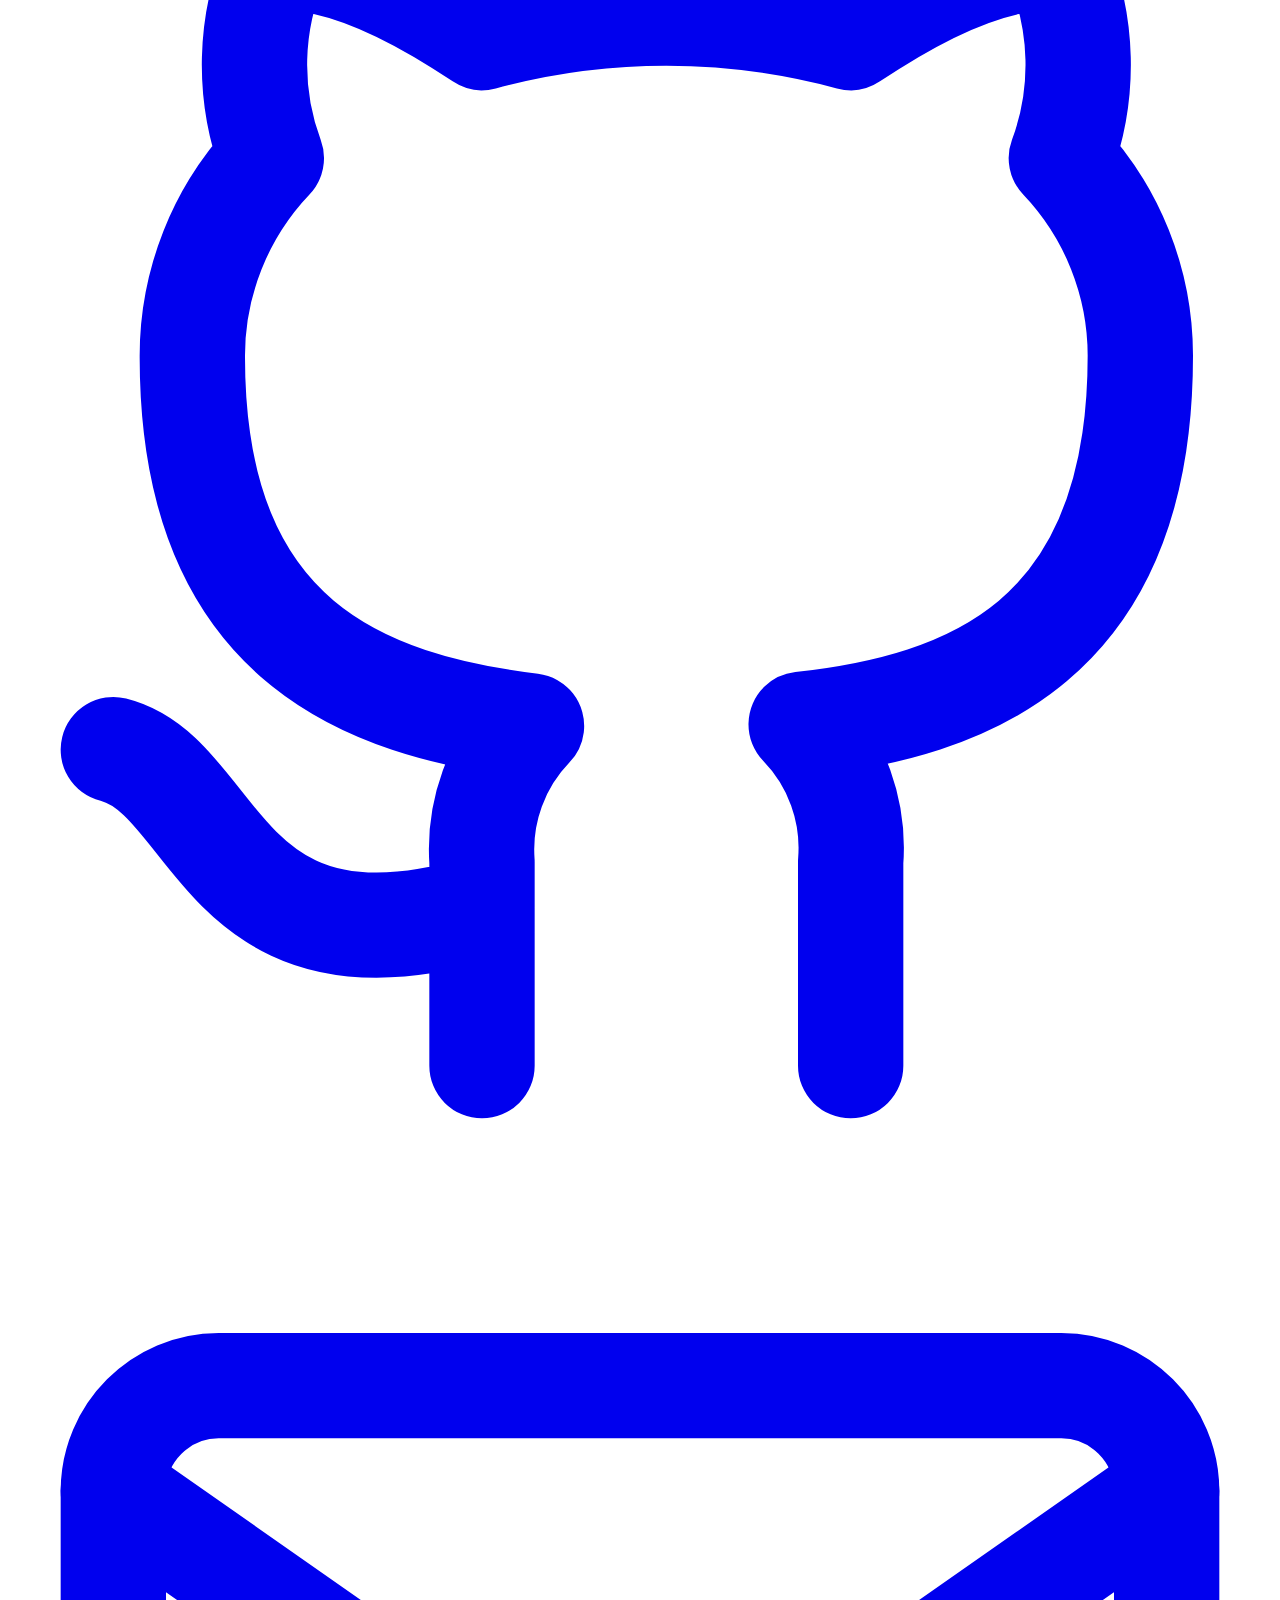
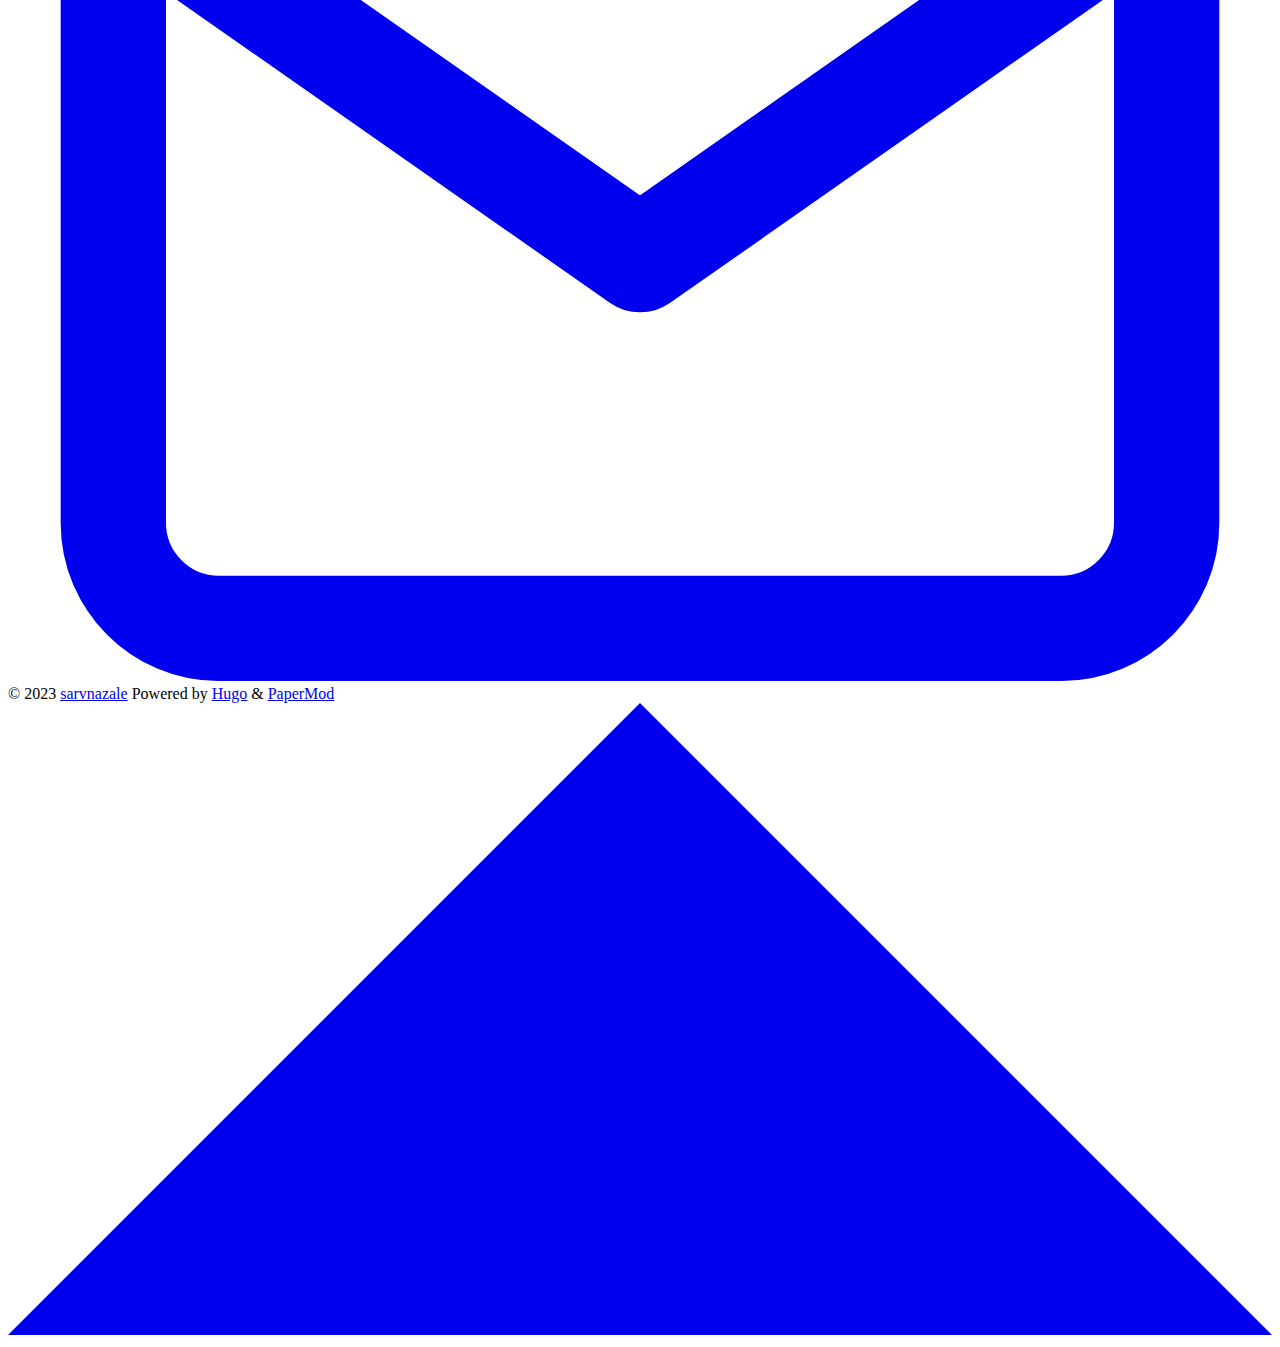
==== commit afddc453: "fixed menu! NOTE TO SELF don't mess with theme!!!!!" ====
--- a/public/index.html
+++ b/public/index.html
@@ -88,30 +88,9 @@
             </div>
         </div>
         <ul id="menu">
-            <li>
-                <a href="https://sarvnazale.com/about" title="about">
-                    <span>about</span>
-                </a>
-            </li>
-            <li>
-                <a href="https://sarvnazale.com/experiences" title="experiences">
-                    <span>experiences</span>
-                </a>
-            </li>
-            <li>
-                <a href="https://sarvnazale.com/portfolio" title="portfolio">
-                    <span>portfolio</span>
-                </a>
-            </li>
-            <li>
-                <a href="https://sarvnazale.com/fun_stuff" title="fun stuff">
-                    <span>fun stuff</span>
-                </a>
-            </li>
         </ul>
     </nav>
-</header>
-<main class="main"> 
+</header><main class="main"> 
 <article class="first-entry home-info">
     <header class="entry-header">
         <h1>Hi!! ! ! ! ! ! 👋</h1>
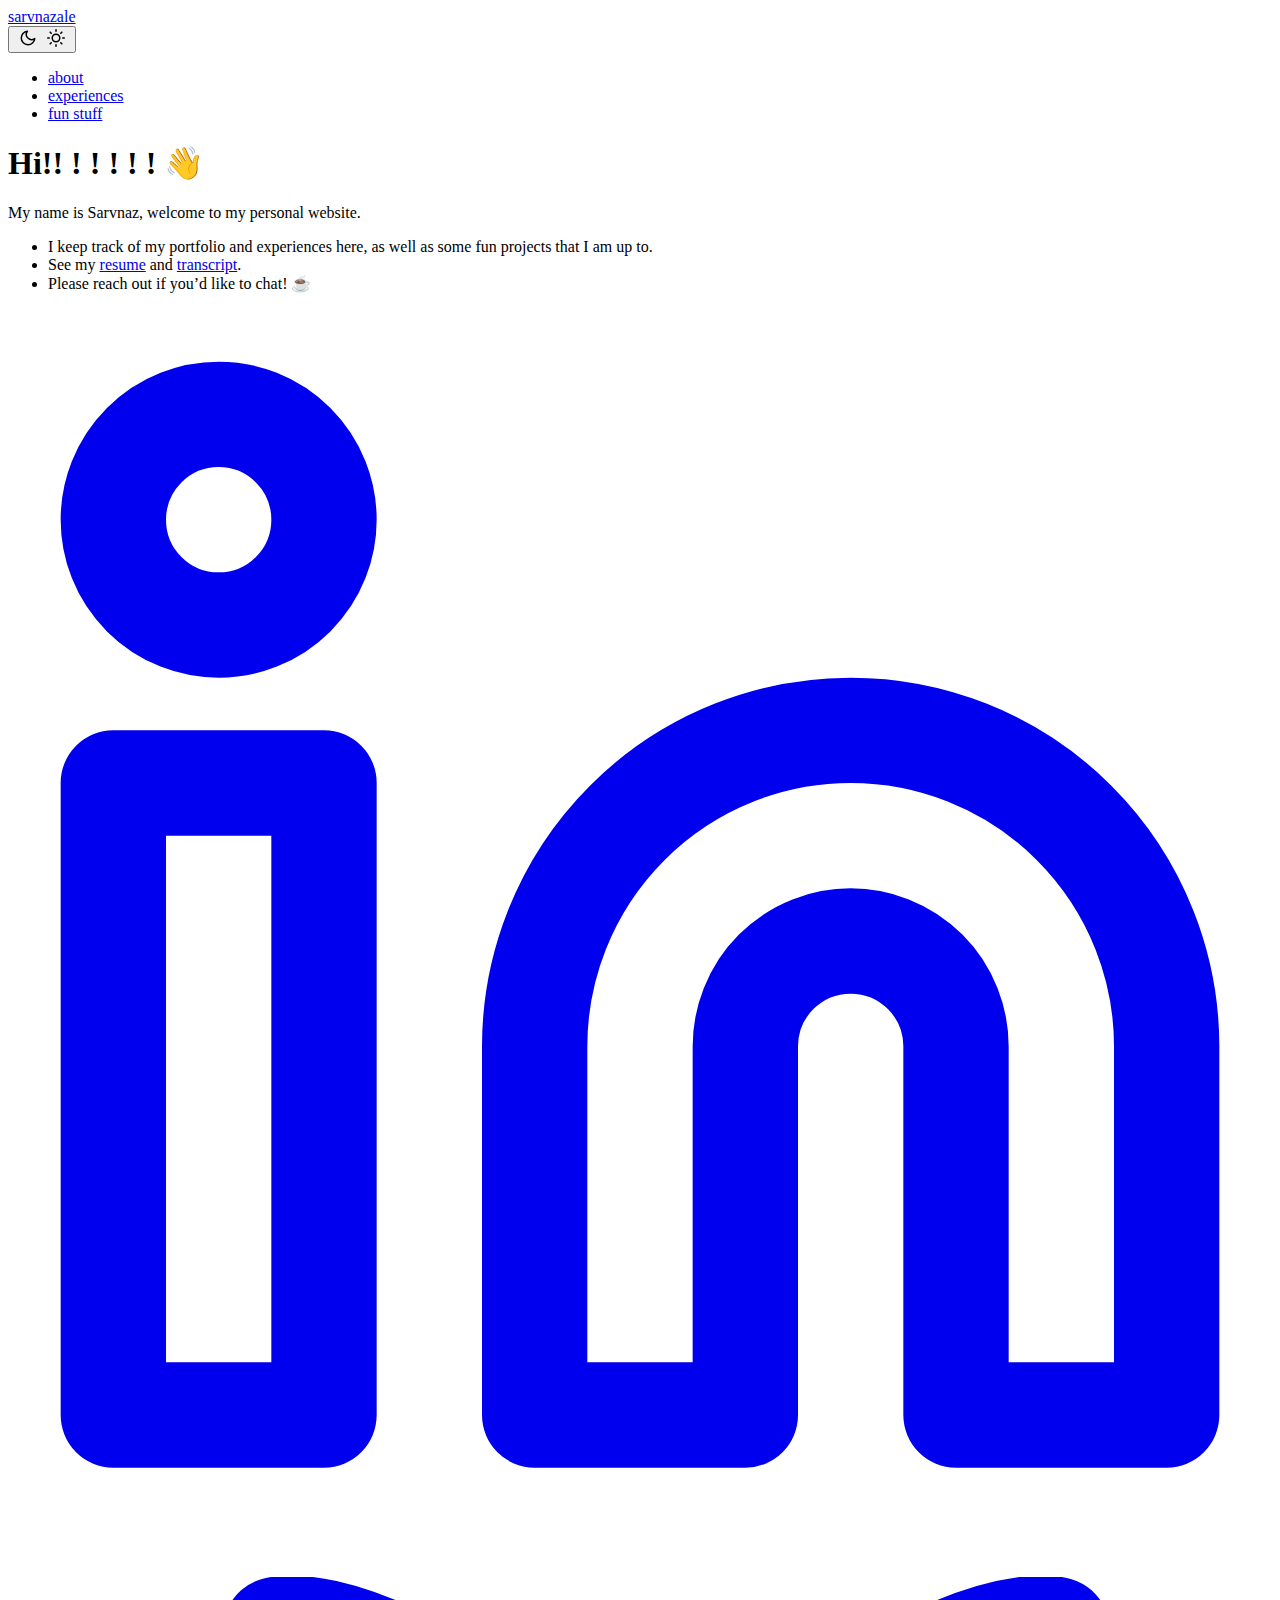
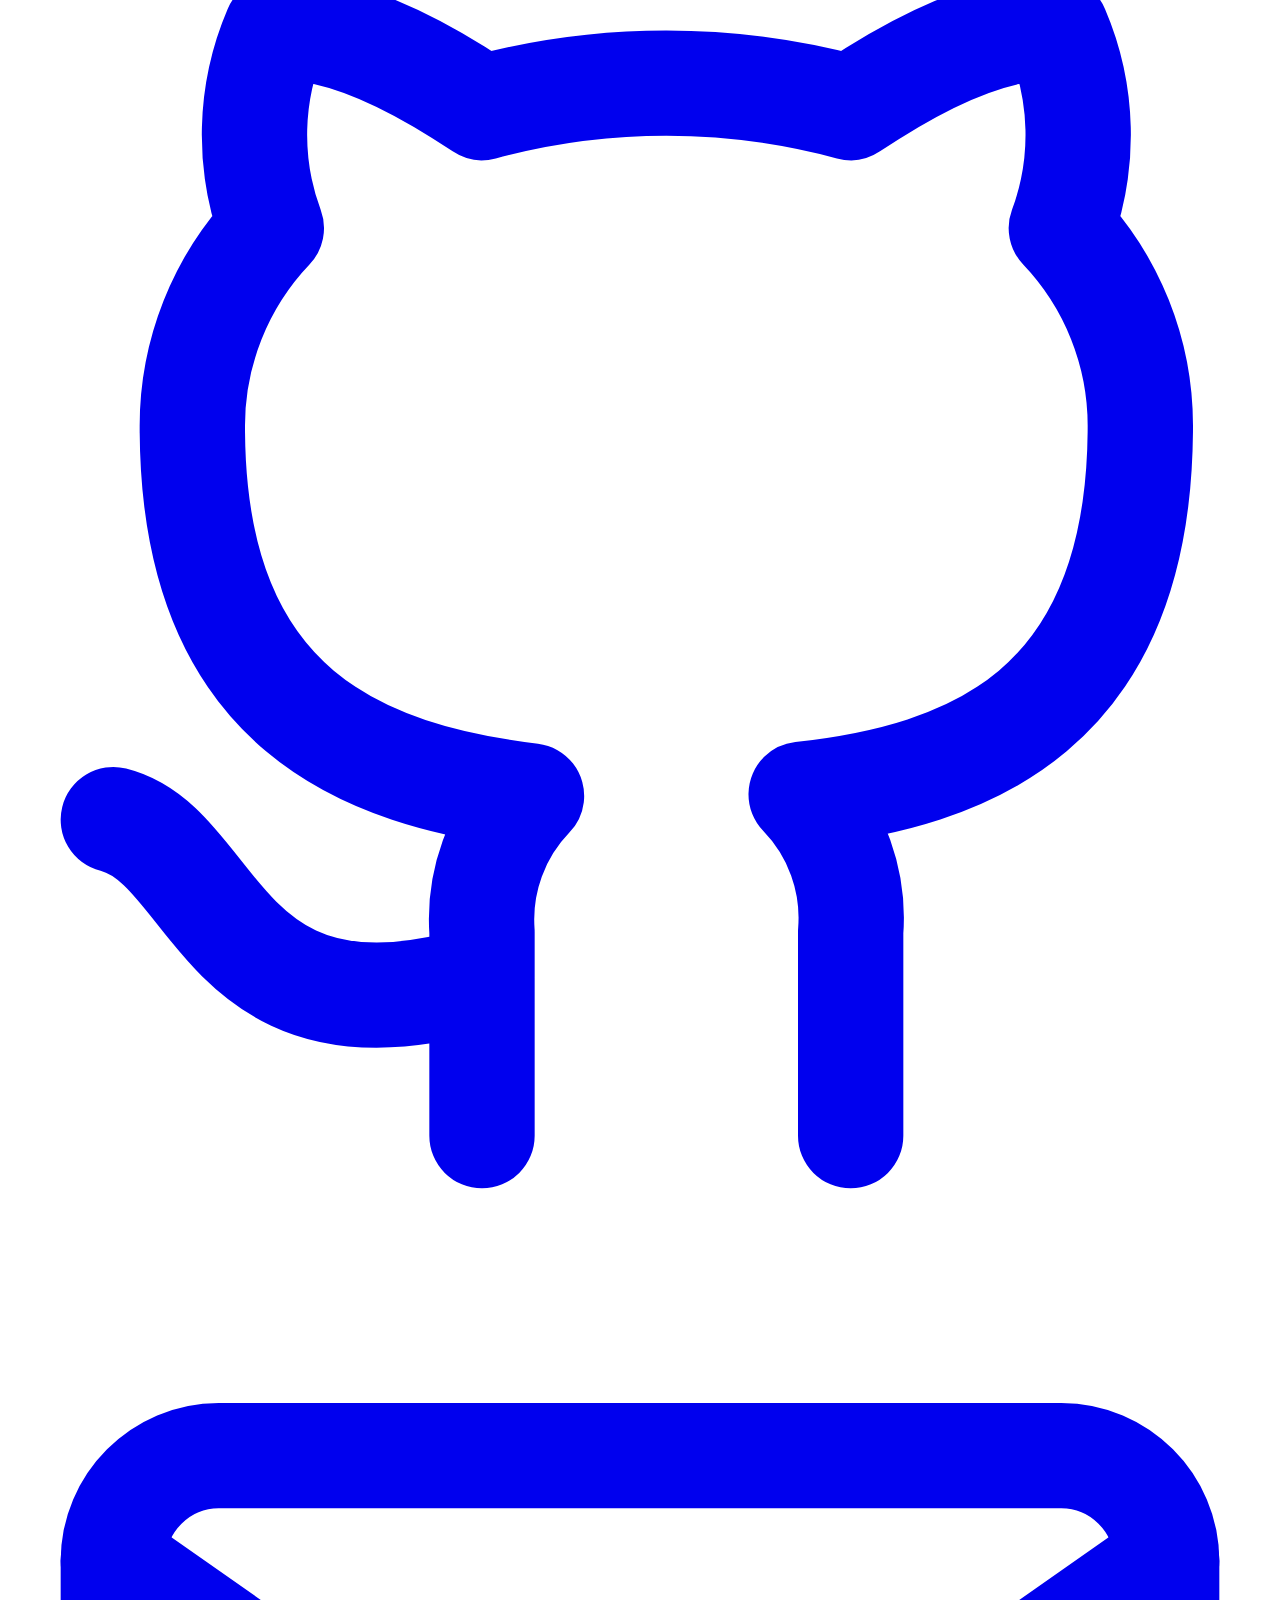
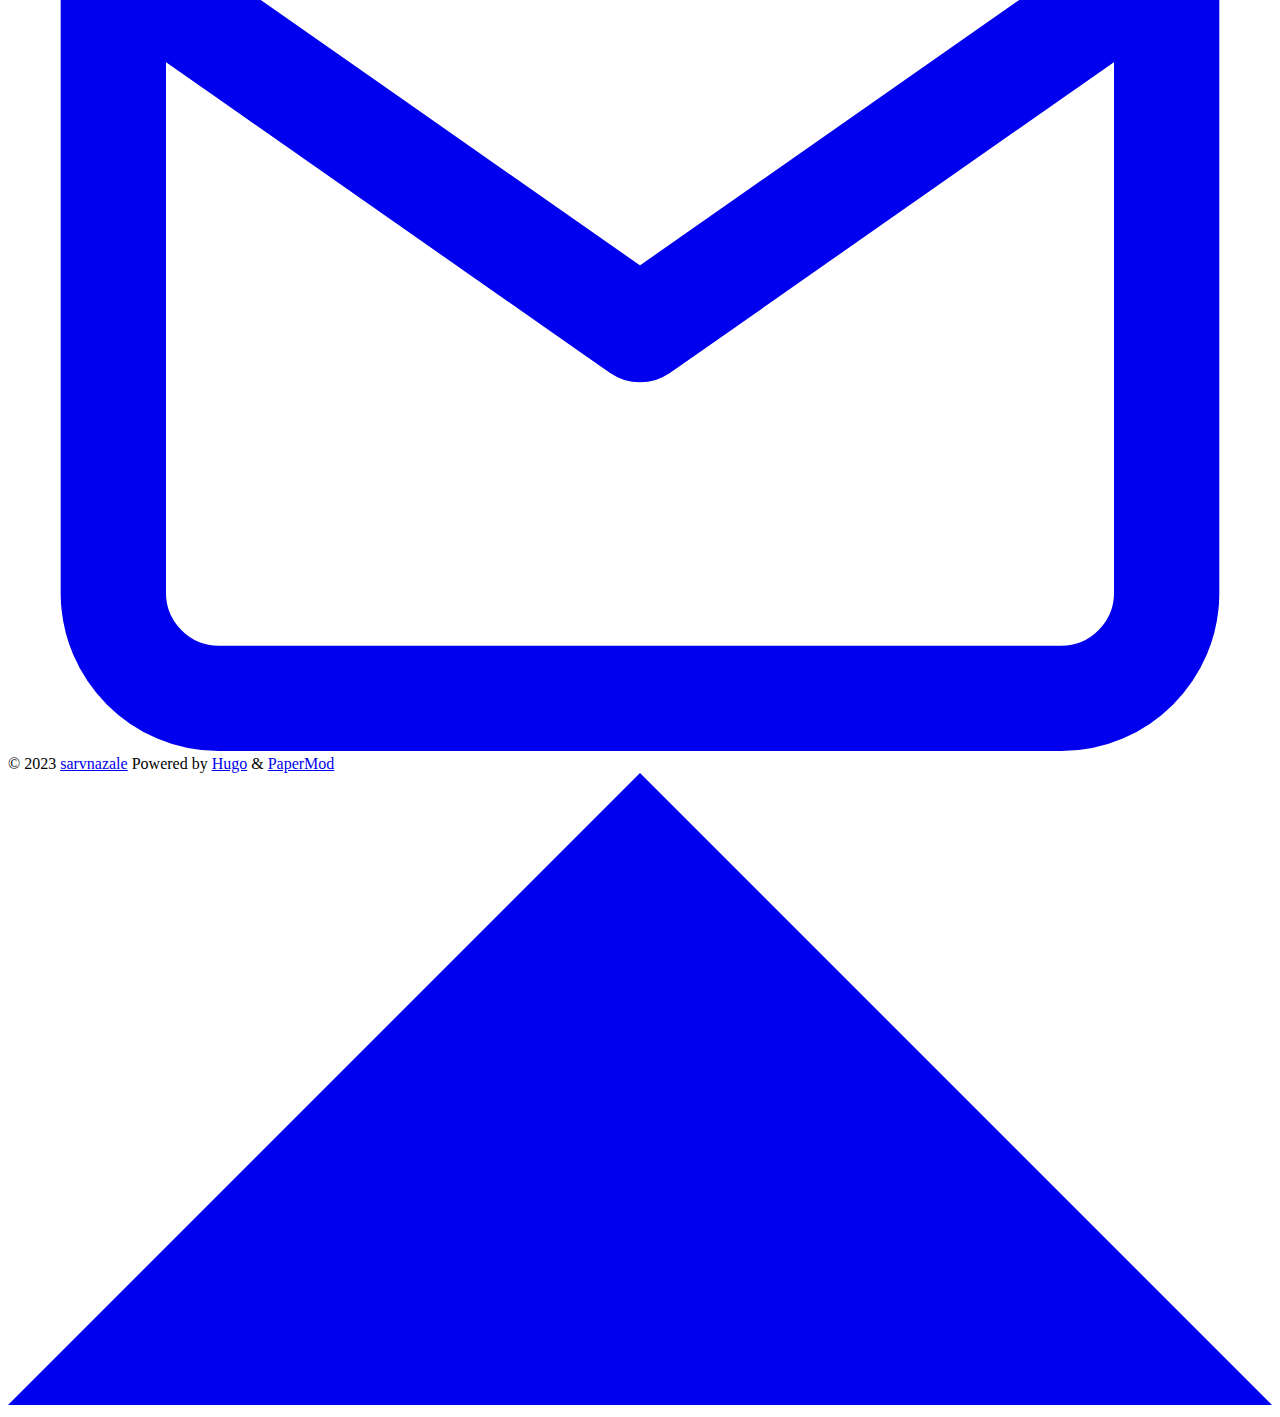
==== commit 28aa2023: "oops - fixed link" ====
--- a/public/index.html
+++ b/public/index.html
@@ -88,6 +88,21 @@
             </div>
         </div>
         <ul id="menu">
+            <li>
+                <a href="https://sarvnazale.com/about" title="about">
+                    <span>about</span>
+                </a>
+            </li>
+            <li>
+                <a href="https://sarvnazale.com/experiences" title="experiences">
+                    <span>experiences</span>
+                </a>
+            </li>
+            <li>
+                <a href="https://sarvnazale.com/fun_stuff" title="fun stuff">
+                    <span>fun stuff</span>
+                </a>
+            </li>
         </ul>
     </nav>
 </header><main class="main"> 
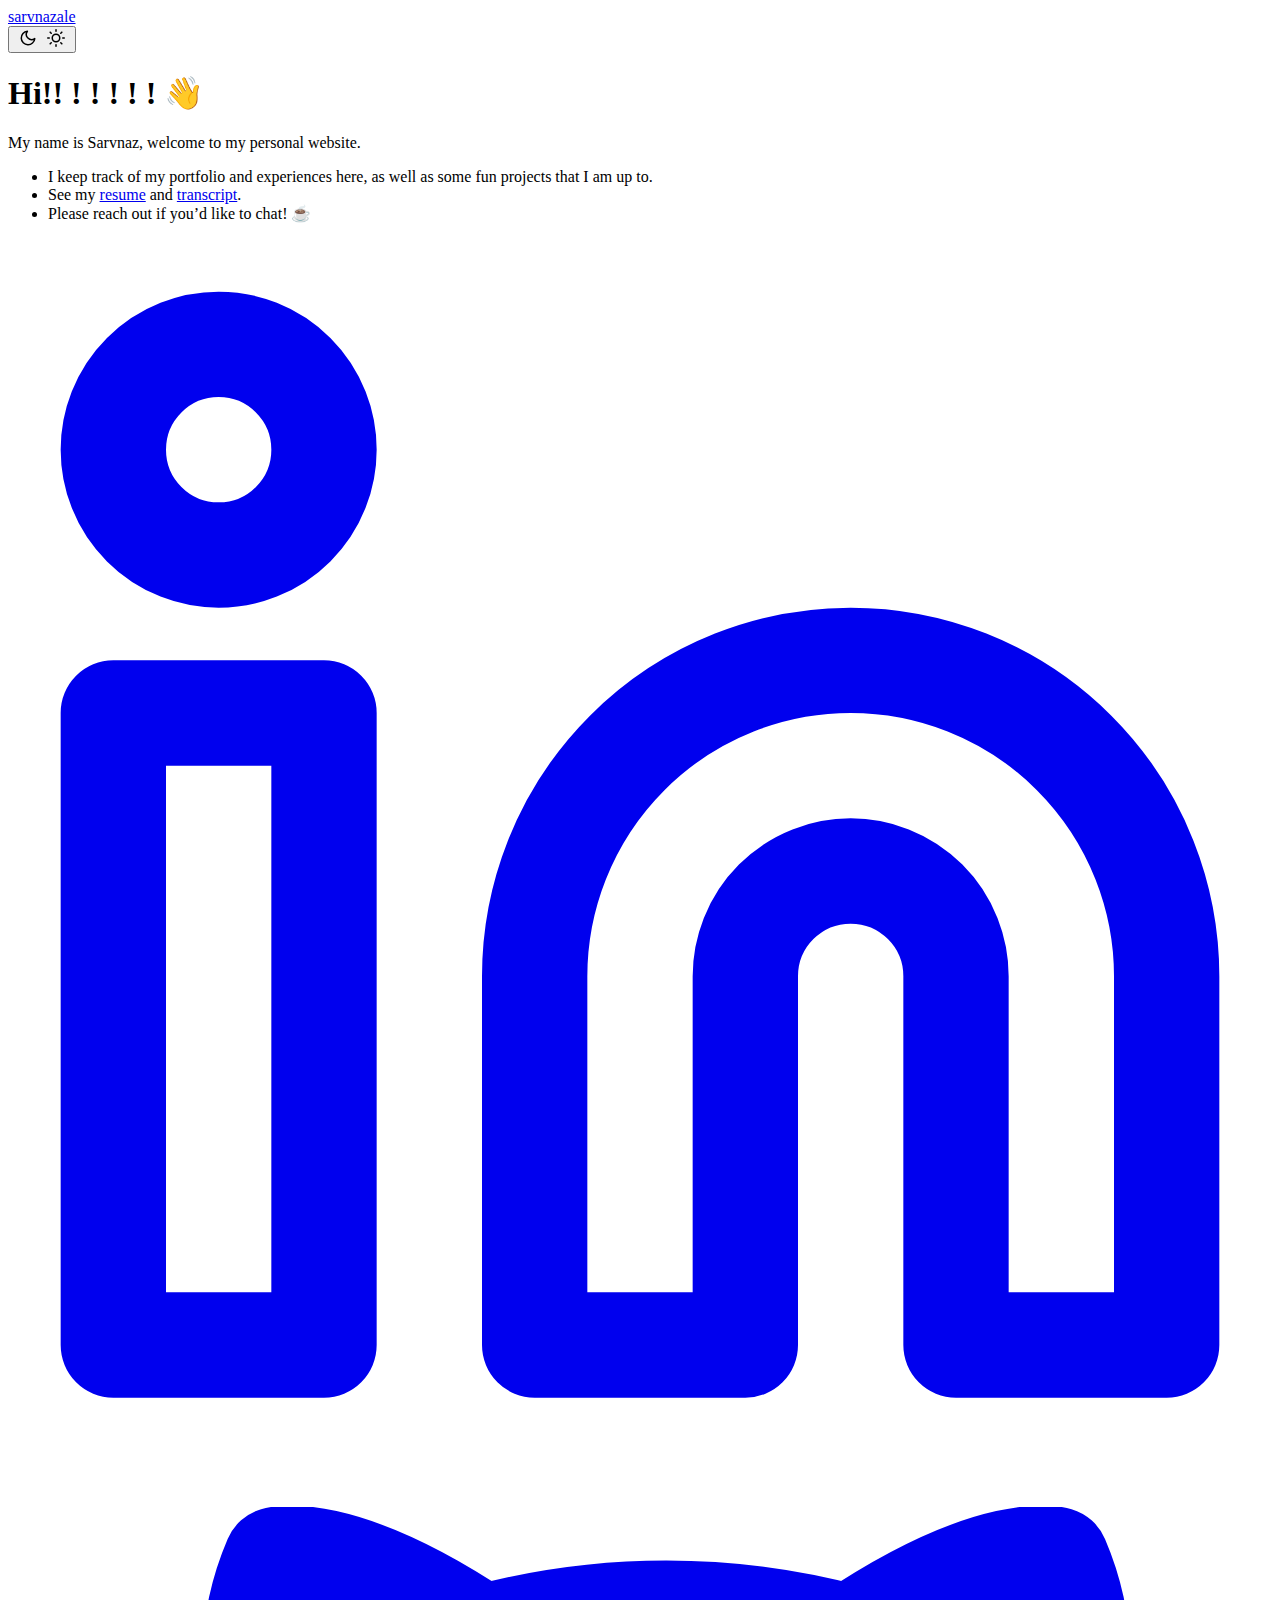
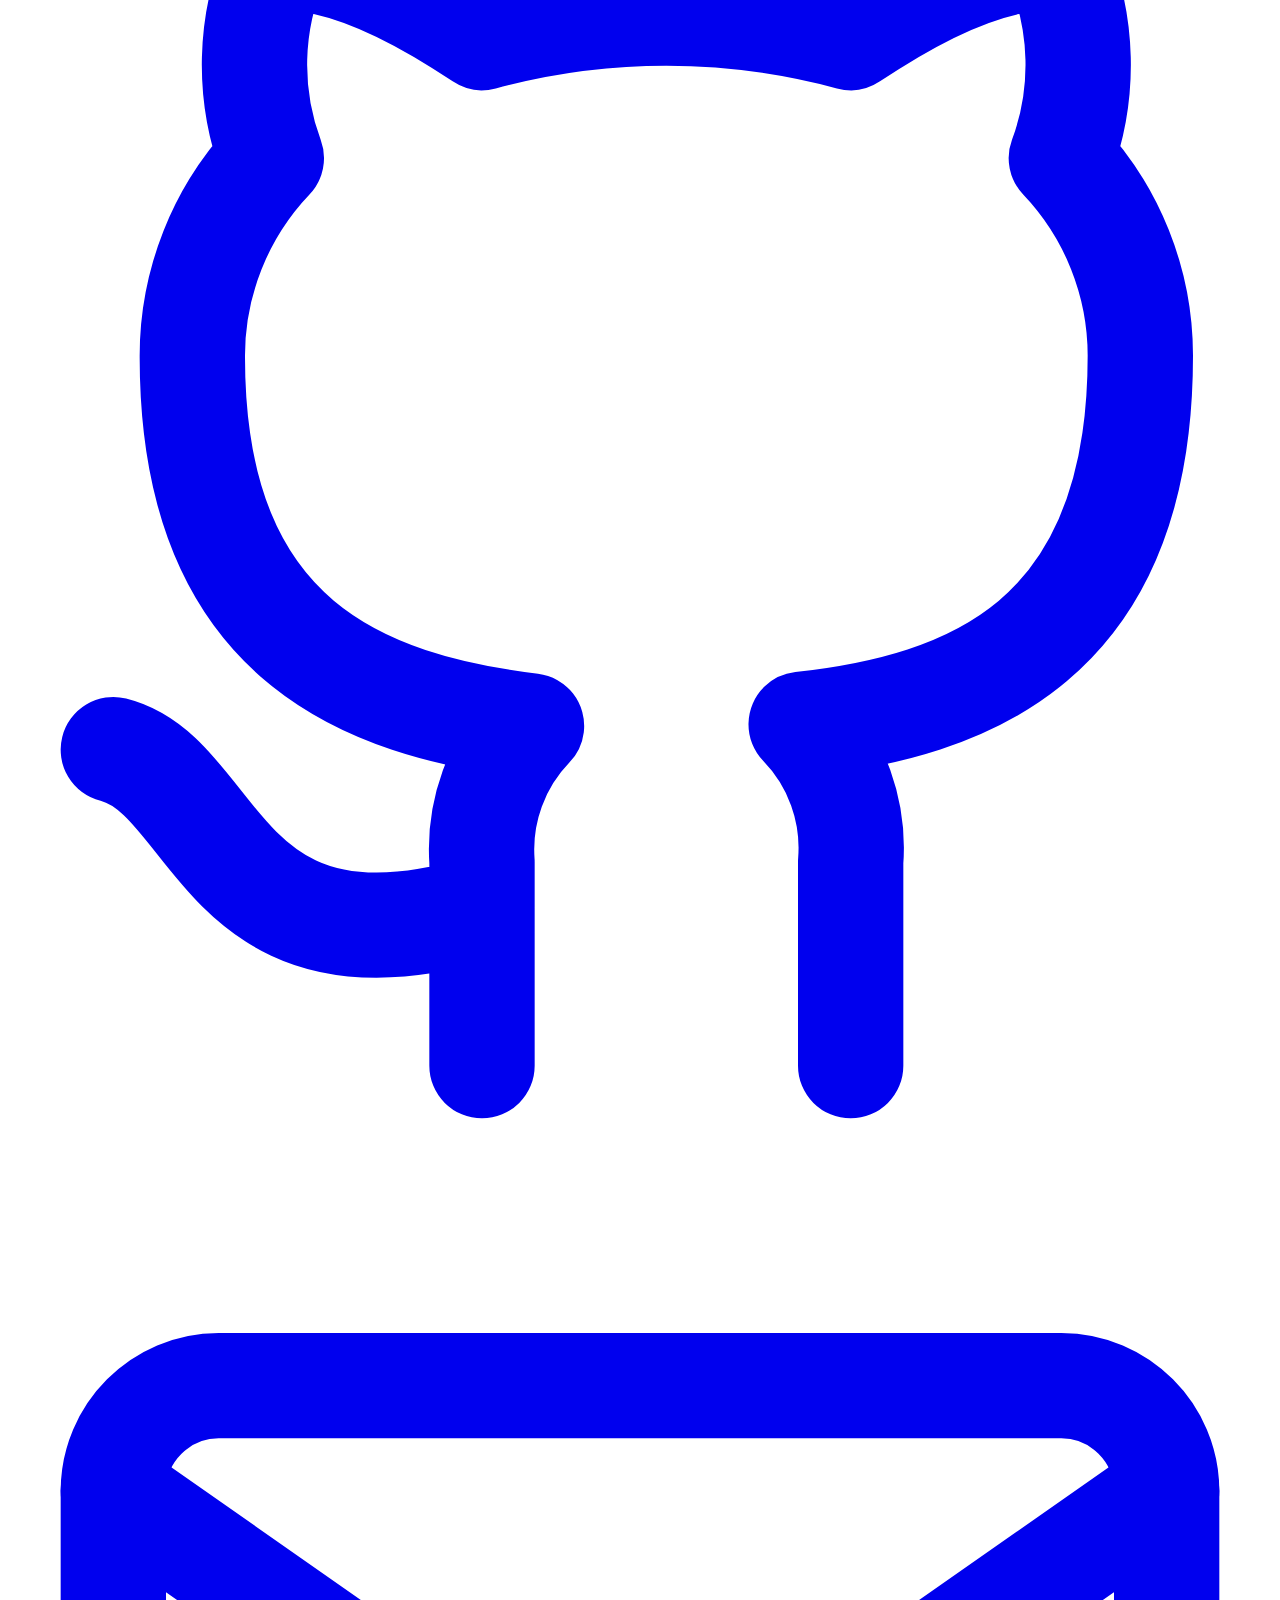
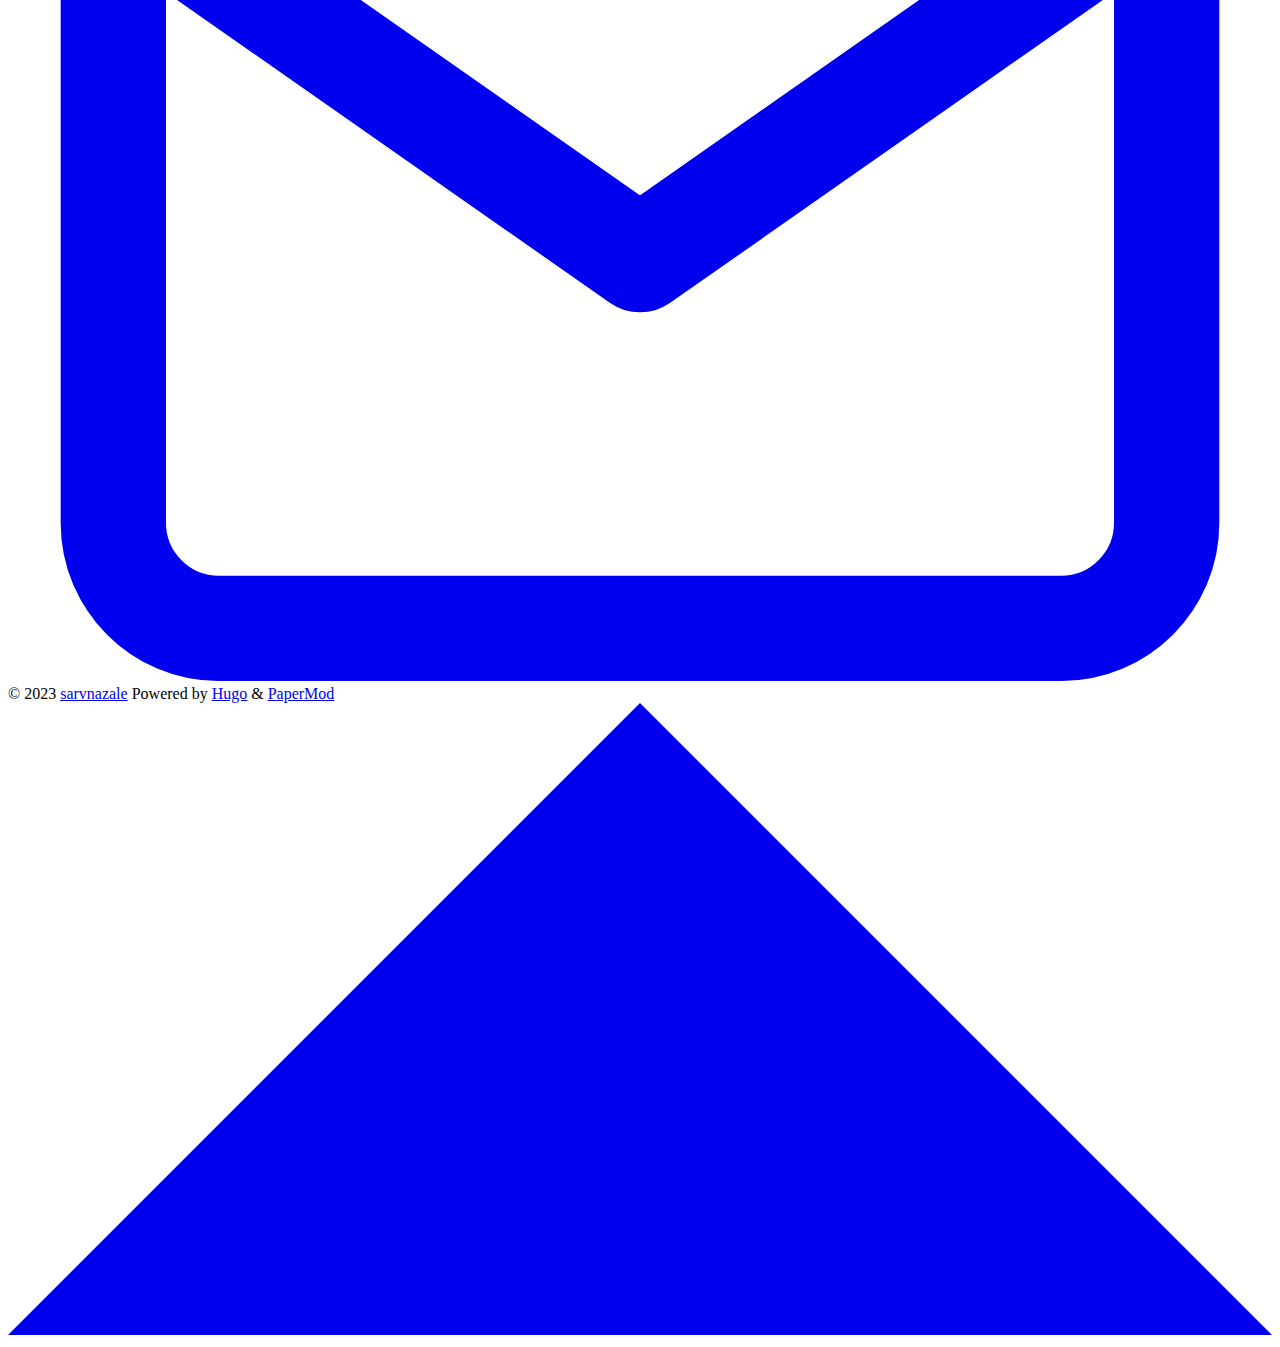
==== commit b92ca6cb: "commit" ====
--- a/public/index.html
+++ b/public/index.html
@@ -88,21 +88,6 @@
             </div>
         </div>
         <ul id="menu">
-            <li>
-                <a href="https://sarvnazale.com/about" title="about">
-                    <span>about</span>
-                </a>
-            </li>
-            <li>
-                <a href="https://sarvnazale.com/experiences" title="experiences">
-                    <span>experiences</span>
-                </a>
-            </li>
-            <li>
-                <a href="https://sarvnazale.com/fun_stuff" title="fun stuff">
-                    <span>fun stuff</span>
-                </a>
-            </li>
         </ul>
     </nav>
 </header><main class="main"> 
